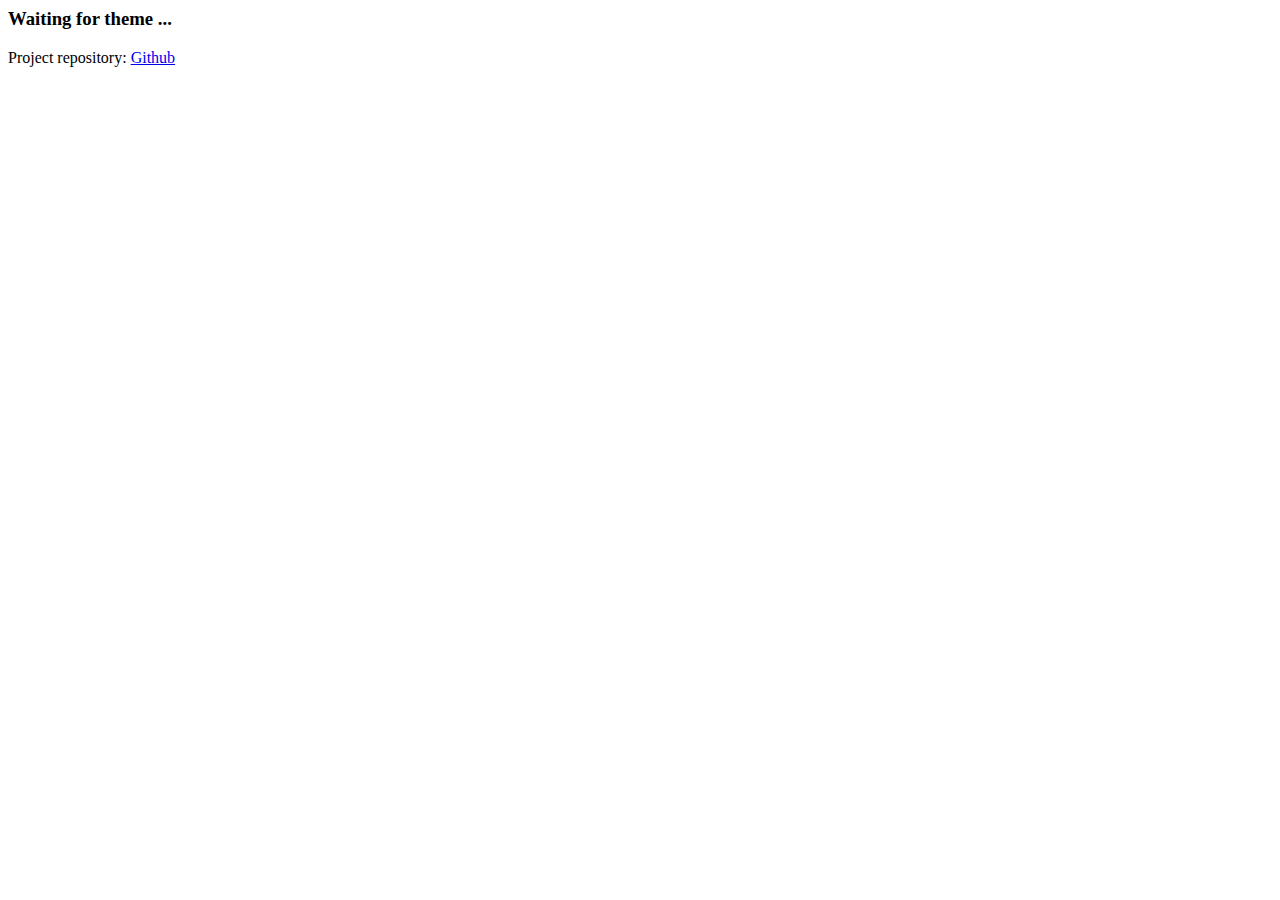
==== index.html @ 67f4bcf8 "funny" ====
<html>
<head>
<title>• Work in progress</title>
</head>
<body>
<h3>Waiting for theme ...</h3>
<span>Project repository: </span><a href="//github.com/OnerOS-Project">Github</a>
</body>
</head>
</html>
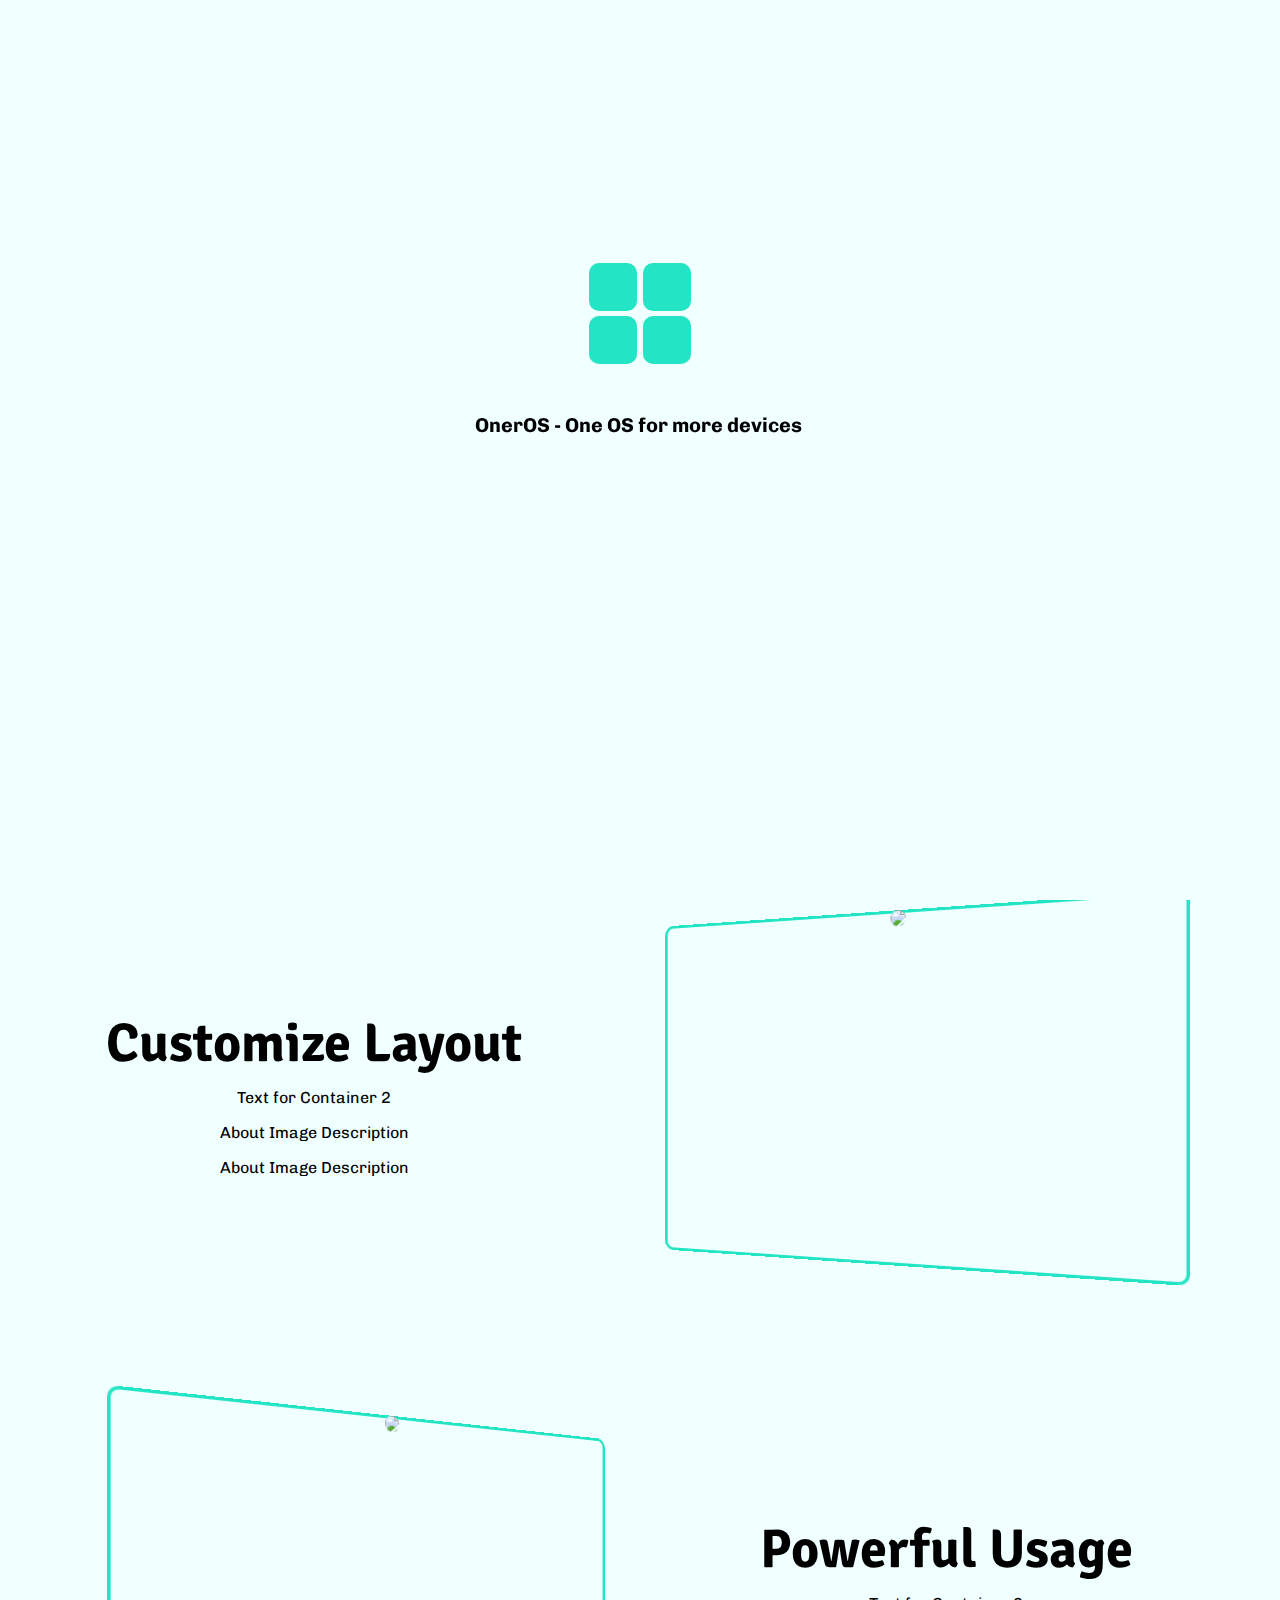
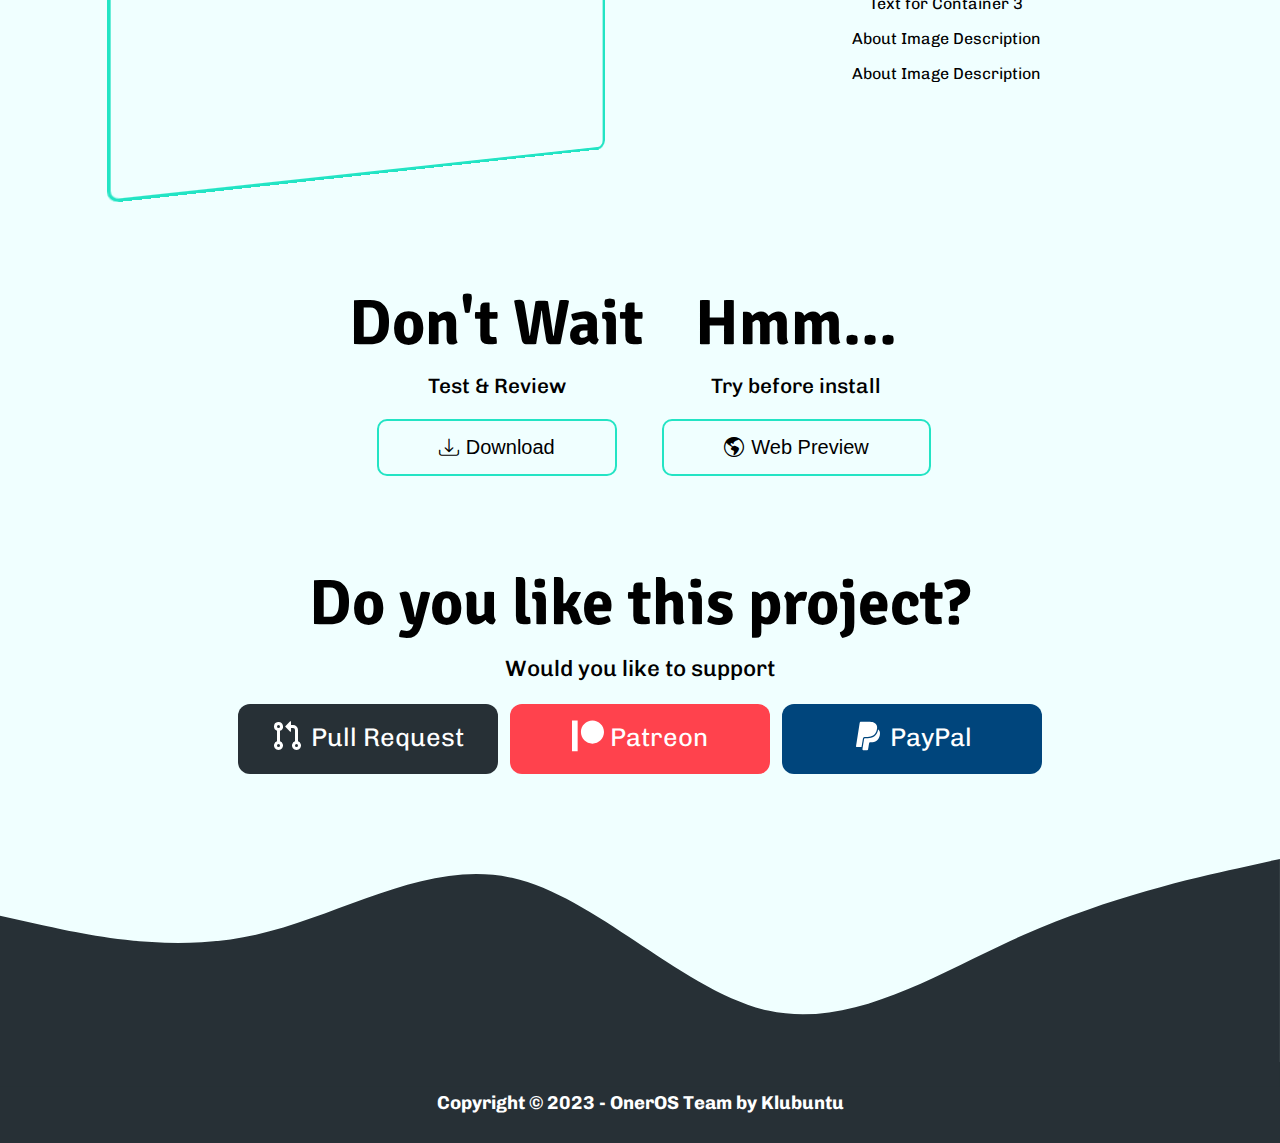
==== commit b9b87850: "Template for Future Website" ====
--- a/index.html
+++ b/index.html
@@ -1,10 +1,135 @@
-<html>
+<!DOCTYPE html>
+<html lang="en">
 <head>
-<title>• Work in progress</title>
+    <meta charset="UTF-8">
+    <meta name="viewport" content="width=device-width, initial-scale=1.0">
+    <title>OnerOS - What The Next ...</title>
+    <link rel="icon" type="image/x-icon" href="/favicon.ico">
+    <link rel="stylesheet" href="https://cdn.jsdelivr.net/npm/bootstrap-icons@1.10.5/font/bootstrap-icons.css">
+    <link rel="stylesheet" href="style.css">
+    <script src="before.js" type="text/javascript" id="bef"></script>
 </head>
-<body>
-<h3>Waiting for theme ...</h3>
-<span>Project repository: </span><a href="//github.com/OnerOS-Project">Github</a>
+<body class="load">
+    <div class="loading" id="page-loader">
+        <div class="animation">
+            <div class="part">
+                <div class="square" id="sq1"></div>
+                <div class="square" id="sq2"></div>
+            </div>
+            <div class="part">
+                <div class="square" id="sq4"></div>
+                <div class="square" id="sq3"></div>
+            </div>
+            <h3>OnerOS - One OS for more devices</h3>
+        </div>
+    </div>
+    <header>
+        <span id="logo">OnerOS</span>
+        <div id="menu-try"><i class="bi bi-arrow-down"></i>Try OS</div>
+        <div id="menu">
+            <span id="reddit"><i class="bi bi-reddit"></i></span>
+            <span id="discord"><i class="bi bi-discord"></i></span>
+            <span id="github"><i class="bi bi-github"></i><span>Github<span></span>
+        </div>
+    </header>
+    <svg xmlns="http://www.w3.org/2000/svg" viewBox="0 0 1440 320"><path fill-opacity="1" d="M0,256L48,245.3C96,235,192,213,288,170.7C384,128,480,64,576,85.3C672,107,768,213,864,234.7C960,256,1056,192,1152,170.7C1248,149,1344,171,1392,181.3L1440,192L1440,0L1392,0C1344,0,1248,0,1152,0C1056,0,960,0,864,0C768,0,672,0,576,0C480,0,384,0,288,0C192,0,96,0,48,0L0,0Z"></path></svg>
+    <center class="content">
+        <div class="container">
+            <h1 class="t1">Your Future Revolution</h1>
+            <div class="g1">
+                <div class="p1">
+                    <div class="frame">
+                        <img src="https://source.unsplash.com/336x205/?japanese_city"/>
+                    </div>
+                    <p>Image Description 1</p>
+                    <p>Image Description 1</p>
+                    <p>Image Description 1</p>
+                </div>
+                <div class="p1">
+                    <div class="frame">
+                        <img src="https://source.unsplash.com/336x205/?tokyo_city"/>
+                    </div>
+                    <p>Image Description 2</p>
+                    <p>Image Description 2</p>
+                    <p>Image Description 2</p>
+                </div>
+                <div class="p1">
+                    <div class="frame">
+                        <img src="https://source.unsplash.com/336x205/?dubai_city"/>
+                    </div>
+                    <p>Image Description 3</p>
+                    <p>Image Description 3</p>
+                    <p>Image Description 3</p>
+                </div>
+            </div>
+        </div>
+        <div class="container2">
+            <div class="txt">
+                <h2 class="t2">Customize Layout</h2>
+                <p>Text for Container 2</p>
+                <p>About Image Description</p>
+                <p>About Image Description</p>
+            </div>
+            <div class="p2">
+                <div class="frame">
+                    <img src="https://source.unsplash.com/544x357/?newyork_city"/>
+                </div>
+            </div>
+        </div>
+        <div class="container3">
+            <div class="p3">
+                <div class="frame">
+                    <img src="https://source.unsplash.com/544x357/?warsaw_city"/>
+                </div>
+            </div>
+            <div class="txt">
+                <h2 class="t2">Powerful Usage</h2>
+                <p>Text for Container 3</p>
+                <p>About Image Description</p>
+                <p>About Image Description</p>
+            </div>
+        </div>
+        <div class="container4">
+            <div id="download-os">
+                <h1 class="t1">Don't Wait</h1>
+                <h3 class="t2">Test & Review</h3>
+                <button id="download"><i class="bi bi-download"></i>Download</button>
+            </div>
+            <div id="try-os">
+                <h1 class="t1">Hmm...</h1>
+                <h3 class="t2">Try before install</h3>
+                <button id="web-try"><i class="bi bi-globe-americas"></i>Web Preview</button>
+            </div>
+        </div>
+        <div class="container5">
+            <h1 class="t1">Do you like this project?</h1>
+            <h3 class="t2">Would you like to support</h3>
+            <div class="btns" style="display: flex;justify-content: center;">
+                <div class="btn pr" id="btn-pr">
+                    <svg aria-hidden="true" height="32" viewBox="1 0 16 16" version="1.1" width="32" data-view-component="true" class="pr-svg">
+                        <path d="M1.5 3.25a2.25 2.25 0 1 1 3 2.122v5.256a2.251 2.251 0 1 1-1.5 0V5.372A2.25 2.25 0 0 1 1.5 3.25Zm5.677-.177L9.573.677A.25.25 0 0 1 10 .854V2.5h1A2.5 2.5 0 0 1 13.5 5v5.628a2.251 2.251 0 1 1-1.5 0V5a1 1 0 0 0-1-1h-1v1.646a.25.25 0 0 1-.427.177L7.177 3.427a.25.25 0 0 1 0-.354ZM3.75 2.5a.75.75 0 1 0 0 1.5.75.75 0 0 0 0-1.5Zm0 9.5a.75.75 0 1 0 0 1.5.75.75 0 0 0 0-1.5Zm8.25.75a.75.75 0 1 0 1.5 0 .75.75 0 0 0-1.5 0Z"></path>
+                    </svg>
+                    <span>Pull Request</span>
+                </div>
+                <div class="btn pt" id="btn-pt">
+                    <svg width="32" height="32" viewBox="0 -4.5 256 256" version="1.1" xmlns="http://www.w3.org/2000/svg" xmlns:xlink="http://www.w3.org/1999/xlink" preserveAspectRatio="xMidYMid" class="pt-svg">
+                        <path d="M45.1355837,0 L45.1355837,246.35001 L0,246.35001 L0,0 L45.1355837,0 Z M163.657111,0 C214.65668,0 256,41.3433196 256,92.3428889 C256,143.342458 214.65668,184.685778 163.657111,184.685778 C112.657542,184.685778 71.3142222,143.342458 71.3142222,92.3428889 C71.3142222,41.3433196 112.657542,0 163.657111,0 Z"></path>
+                    </svg>
+                    <span>Patreon<span>
+                </div>
+                <div class="btn pp" id="btn-pp">
+                    <svg width="32" height="32" viewBox="0 0 32 32" xmlns="http://www.w3.org/2000/svg" class="pp-svg">
+                        <path d="M10.962 18.494c-0.219 1.2-1.087 6.794-1.344 8.375-0.019 0.113-0.063 0.156-0.188 0.156h-4.662c-0.475 0-0.819-0.412-0.756-0.869l3.663-23.244c0.094-0.6 0.631-1.056 1.25-1.056 9.519 0 10.319-0.231 12.75 0.713 3.756 1.456 4.1 4.969 2.75 8.769-1.344 3.913-4.531 5.594-8.756 5.644-2.712 0.044-4.344-0.438-4.706 1.512zM26.319 9.5c-0.113-0.081-0.156-0.113-0.188 0.081-0.125 0.712-0.319 1.406-0.55 2.1-2.494 7.113-9.406 6.494-12.781 6.494-0.381 0-0.631 0.206-0.681 0.587-1.412 8.775-1.694 10.606-1.694 10.606-0.063 0.444 0.219 0.806 0.662 0.806h3.969c0.538 0 0.981-0.394 1.088-0.931 0.044-0.337-0.069 0.381 0.9-5.706 0.288-1.375 0.894-1.231 1.831-1.231 4.438 0 7.9-1.8 8.931-7.019 0.406-2.175 0.288-4.463-1.487-5.788z"/>
+                    </svg>
+                    <span>PayPal</span>
+                </div>
+            </div>
+        </div>
+    </center>
+    <svg class="rotated footer-padding" xmlns="http://www.w3.org/2000/svg" viewBox="0 0 1440 320"><path fill-opacity="1" d="M0,256L48,245.3C96,235,192,213,288,170.7C384,128,480,64,576,85.3C672,107,768,213,864,234.7C960,256,1056,192,1152,170.7C1248,149,1344,171,1392,181.3L1440,192L1440,0L1392,0C1344,0,1248,0,1152,0C1056,0,960,0,864,0C768,0,672,0,576,0C480,0,384,0,288,0C192,0,96,0,48,0L0,0Z"></path></svg>
+    <footer>
+        <h3>Copyright &copy; 2023 - OnerOS Team by Klubuntu</h3>
+    </footer>
+    <script src="functions.js" type="text/javascript"></script>
 </body>
-</head>
-</html>
+</html>--- a/style.css
+++ b/style.css
@@ -0,0 +1,588 @@
+/* Fonts */
+@import url('https://fonts.googleapis.com/css2?family=Asap+Condensed:ital,wght@0,200;0,300;0,400;0,500;0,600;0,700;1,400;1,500;1,600&display=swap');
+@import url('https://fonts.googleapis.com/css2?family=Signika+Negative:wght@300;400;500;600;700&display=swap');
+@import url('https://fonts.googleapis.com/css2?family=Chivo:ital,wght@0,200;0,400;0,500;0,600;0,700;0,800;1,300;1,400;1,500;1,600;1,700&display=swap');
+
+:root{
+    --main: rgb(35, 228, 196);
+}
+
+.loading{
+    position: absolute;
+    background-color: azure;
+    height: 100vh;
+    width: 100vw;
+    z-index: 200;
+    overflow: hidden;
+}
+
+.loading .animation{
+    position: fixed;
+    top: 40%;
+    left: 50%;
+    transform: translate(-50%, -50%);
+    font-weight: 300;
+    font-family: 'Chivo', sans-serif;
+    display: flex;
+    flex-direction: column;
+    align-content: center;
+    justify-content: center;
+    align-items: center;
+}
+
+.loading .animation h3{
+    width: 350px;
+    position: relative;
+    left: 10px;
+    margin-top: 44px;
+    font-size: 20px;
+}
+
+.loading .animation .part{
+    display: flex;
+}
+
+.loading .animation .square{
+    width: 48px;
+    height: 48px;
+    border-radius: 10px;
+    margin-left: 3px;
+    margin-right: 3px;
+    margin-bottom: 5px;
+    background-color: var(--main);
+    transition: all .1s ease-in-out;
+}
+
+.loading .animation .square.animated{
+    animation: square1 1.9s infinite;
+}
+
+@keyframes square1 {
+    0%{
+        width:48px;height:48px;
+    }
+    50%{
+        width:32px;height:32px;margin-right: 19px;position: relative;top:5px;left:5px;
+    }
+    100%{
+        width:48px;height:48px;
+    }
+}
+
+body{
+    margin: 0 auto;
+    min-width: 378px;
+    background-color: azure;
+    transition: all .1s ease-in-out;
+}
+
+body.load{
+    overflow: hidden;
+}
+
+header{
+    background-color: #273036;
+    color: white;
+    padding: 25px 20px;
+    min-width: 378px;
+    font-family: 'Asap Condensed', sans-serif;
+    font-size: 30px;
+    display: flex;
+    justify-content: space-between;
+    align-content: center;
+    display: -webkit-box;
+    display: -webkit-flex;
+    display: -ms-flexbox;
+}
+
+#logo{
+    font-size: 2.2rem;
+    position: relative;
+    bottom: 2px;
+}
+
+#menu span{
+    margin-left: 8px;
+}
+
+#reddit,#discord,#github{
+    transition: all .1s ease-in-out;
+    cursor: pointer;
+}
+
+#reddit:hover,
+#discord:hover,
+#github:hover{
+    color: rgb(35, 228, 196);
+}
+
+center h1,
+center h2{
+    margin-top: 5px;
+    font-family: 'Signika Negative', sans-serif;
+    font-size: 4rem;
+}
+
+center h1.t1{
+    /* margin-top: -60px; */
+    margin-top: -5.8vh;
+}
+
+center h2.t2{
+    margin-top: 3vh;
+    margin-bottom: -5px;
+    font-size: 3.4rem;
+}
+
+center .g1{
+    display: flex;
+    align-content: center;
+    align-items: center;
+    justify-content: center;
+    display: -webkit-box;
+    display: -webkit-flex;
+    display: -ms-flexbox;
+}
+
+center .p1{
+    margin-left: 13px;
+    margin-right: 13px;
+}
+
+.container .p1 .frame{
+    width: 330px;
+    height: 200px;
+    border: 3px solid var(--main);
+    border-radius: 10px;
+}
+
+.container .p1 .frame img{
+    position: relative;
+    top: -3px;
+    right: 3px;
+    border-radius: 10px;
+}
+
+.container2,
+.container3{
+    margin-top: 150px;
+    display: flex;
+    justify-content: space-evenly;
+    align-items: center;
+    align-content: center;
+    display: -webkit-box;
+    display: -webkit-flex;
+    display: -ms-flexbox;
+}
+
+.p2 .frame,
+.p3 .frame{
+    width: 540px;
+    height: 350px;
+    border: 3px solid var(--main);
+    border-radius: 10px;
+    transform: perspective(829px) rotateY(342deg);
+    -webkit-transform: perspective(829px) rotateY(342deg);
+    -moz-transform: perspective(829px) rotateY(342deg);
+}
+
+.p3 .frame{
+    transform: perspective(829px) rotateY(27deg);
+    -webkit-transform: perspective(829px) rotateY(27deg);
+    -moz-transform: perspective(829px) rotateY(27deg);
+}
+
+.p2 .frame img,
+.p3 .frame img{
+    position: relative;
+    top: -3px;
+    right: 3px;
+    border-radius: 10px;
+}
+
+.p3 .frame img{
+    right: 1px;
+}
+
+.container2 .txt
+.container3 .txt{
+    position: relative;
+    top: -5px;
+}
+
+.container3 .txt{
+    position: relative;
+    right: 27px;
+}
+
+.container4{
+    margin-top: 180px;
+    display: flex;
+    align-content: center;
+    justify-content: center;
+    align-items: center;
+}
+
+.container4 h1{
+    margin-bottom: 10px;
+}
+
+.container4 h3{
+    font-size: 1.3rem;
+    font-weight: 500;
+    margin-top: 0;
+}
+
+.container4 #download,
+.container4 #web-try{
+    padding: 15px 60px;
+    outline: 0;
+    border: 2px solid rgb(35, 228, 196);
+    border-radius: 10px;
+    font-size: 1.25rem;
+    color: black;
+    background: none;
+}
+
+.container4 #download i,
+.container4 #web-try i{
+    margin-right: 7px;
+}
+
+.container4 #download:hover,
+.container4 #web-try:hover{
+    background: rgb(45, 211, 184);
+    color: white;
+    transition: all .2s ease-in-out;
+    cursor: pointer;
+}
+
+.container4 #download-os,
+.container4 #try-os{
+    /* scroll-margin-top: 130px; */
+    margin-left: 9px;
+    margin-right: 9px;
+}
+
+.container5{
+    margin-top: 155px;
+}
+
+.container5 h1{
+    margin-bottom: 12px;
+}
+
+.container5 h3{
+    font-size: 1.4rem;
+    font-weight: 500;
+    margin-top: 0;
+}
+
+.container5 .btn{
+    width: 200px;
+    height: 50px;
+    margin-left: 6px;
+    margin-right: 6px;
+    padding: 10px 30px;
+    border-radius: 12px;
+    text-align: center;
+    color: white;
+    font-family: 'Chivo', sans-serif;
+    font-size: 1.6rem;
+    cursor: pointer;
+}
+
+.pr-svg,
+.pt-svg,
+.pp-svg{
+    fill: white;
+    position: relative;
+    top: 6px;
+}
+
+.container5 .pr{
+    background-color: #273036;
+}
+
+.container5 .pt{
+    background-color: #FF424D;
+}
+
+.container5 .pp{
+    background-color: #00457C;
+}
+
+
+
+center h3,
+center h4,
+center h5,
+center p{
+    font-family: 'Chivo', sans-serif;
+}
+
+.sticky {
+    position: fixed;
+    top: 0;
+    width: 100%;
+}
+  
+.sticky + .content {
+    padding-top: 100px;
+}
+
+/* Other Devices Support */
+@media only screen and (max-width: 525px){
+    #menu-try{
+        display: none;
+        opacity: 0;
+    }
+}
+
+@media only screen and (min-width: 1860px){
+    center h1.t1{
+        margin-top: -9.5vh;
+    }
+}
+@media only screen and (min-width: 1560px) and (max-width: 1860px){
+    center h1.t1{
+        margin-top: -8.5vh;
+    }
+}
+@media only screen and (min-width: 1160px) and (max-width: 1560px){
+    center h1.t1{
+        margin-top: -7.5vh;
+    }
+}
+@media only screen and (min-width: 646px) and (max-width: 825px){
+    center h1.t1{
+        margin-top: -3.9vh;
+    }
+}
+
+@media only screen and (min-width: 950px){
+    #download-os,
+    #try-os{
+        scroll-margin-top: 130px;
+    }
+}
+@media only screen and (max-width: 950px) {
+    center .g1{
+        flex-direction: column;
+    }
+    #download-os,
+    #try-os{
+        scroll-margin-top: 90px;
+    }
+}
+
+@media only screen and (max-width: 645px) {
+    center h1.t1{
+        margin-top: -4.3vh;
+    }
+    #download-os,
+    #try-os{
+        scroll-margin-top: 80px;
+    }
+}
+
+@media only screen and (max-width: 430px) {
+    center h1.t1{
+        margin-top: -1.6vh;
+    }
+}
+
+@media only screen and (max-width: 760px){
+    .container2,
+    .container3{
+        margin-top: 65px;
+        flex-direction: column;
+    }
+    .container2 .txt{
+        margin-bottom: 22px;
+    }
+    .container3 .p3{
+        position: relative;
+        left: 12px;
+    }
+    .container3 .txt{
+        margin-top: 15px;
+        right: 0;
+    }
+    .container4{
+        margin-top: 110px;
+    }
+    .container5{
+        margin-top: 125px;
+    }
+}
+
+@media only screen and (max-width: 516px){
+    .p2 .frame, .p3 .frame {
+        width: 85vw;
+        height: 91%;
+        min-width: 310px;
+        border: none;
+    }
+    .p2 .frame img, .p3 .frame img{
+        width: 102%;
+    }
+}
+
+@media only screen and (max-width: 625px){
+    .container4{
+        flex-direction: column;
+    }
+    .container4 #try-os{
+        margin-top: 60px;
+    }
+}
+
+@media only screen and (max-width: 800px){
+    .container5 .btns{
+        display: flex;
+        justify-content: center;
+        align-content: center;
+        align-items: center;
+        flex-direction: column;
+    }
+    .container5 .btn{
+        margin-top: 4px;
+        margin-bottom: 2px;
+        min-width: 200px;
+        width: 34%;
+    }
+    #download-os,
+    #try-os{
+        scroll-margin-top: 50px;
+    }
+}
+
+footer{
+    padding: 10px 60px;
+    background-color: #273036;
+}
+
+footer h3{
+    color: white;
+    text-align: center;
+    font-family: 'Chivo', sans-serif;
+}
+
+svg.footer-padding{
+    position: relative;
+    top: 28px;
+}
+
+svg{
+    fill: #273036;
+}
+
+svg.rotated{
+    transform: rotate(180deg); 
+}
+
+/* Dark Mode detect */
+@media (prefers-color-scheme: dark) {
+    .loading{
+        background-color: #273036;
+    }
+    body{
+        background-color: #273036;
+        color: white;
+    }
+    header{
+        background-color: var(--main);
+        color: black;
+    }
+    #menu-try:hover{
+        color: white;
+        cursor: pointer;
+        transition: all .2s ease-in-out;
+    }
+    #reddit:hover, #discord:hover, #github:hover {
+        color: white;
+    }
+    .container4 #download, .container4 #web-try {
+        color: white;
+    }
+    .container4 #download:hover, .container4 #web-try:hover{
+        background: rgb(23, 150, 129);
+        border: 2px solid rgb(23, 150, 129);
+    }
+    .container5 .pr {
+        background-color: #273036;
+        border: 2px solid white;
+        height: 45px;
+    }
+    footer{
+        background-color: var(--main);
+        color: black; 
+    }
+    footer h3{
+        color: black;
+    }
+    svg{
+        fill: var(--main)
+    }
+    
+}
+
+/* Other Addons */
+.notification{
+    position: fixed;
+    padding: 10px 60px;
+    height: 53px;
+    border-radius: 10px;
+    width: 300px;
+    color: white;
+    text-align: center;
+    font-family: sans-serif;
+    font-family: 'Chivo', sans-serif;
+    font-size: 1.6rem;
+    letter-spacing: -0.7px;
+    top: 5%;
+    left: 50%;
+    transform: translate(-50%, -50%);
+    z-index: 100;
+}
+
+.notification.show{
+    animation: slideIn 0.6s;
+}
+.notification.hide{
+    animation: slideOut 0.8s;
+    opacity: 0;
+}
+
+.error{
+    background: red;
+}
+.warning{
+    background: #ffa929;
+}
+.success{
+    background: limegreen;
+}
+
+@keyframes slideIn {
+    0% {
+        opacity: 0;
+        transform: translateY(-100px) translateX(-50%);
+    } 
+    100% {
+        opacity: 1;
+        transform: translateY(-33px) translateX(-50%);
+    }
+}
+
+@keyframes slideOut {
+    0% {
+        opacity: 1;
+        transform: translateY(-33px) translateX(-50%);
+    } 
+    100% {
+        opacity: 0;
+        transform: translateY(-100px) translateX(-50%);
+    }
+}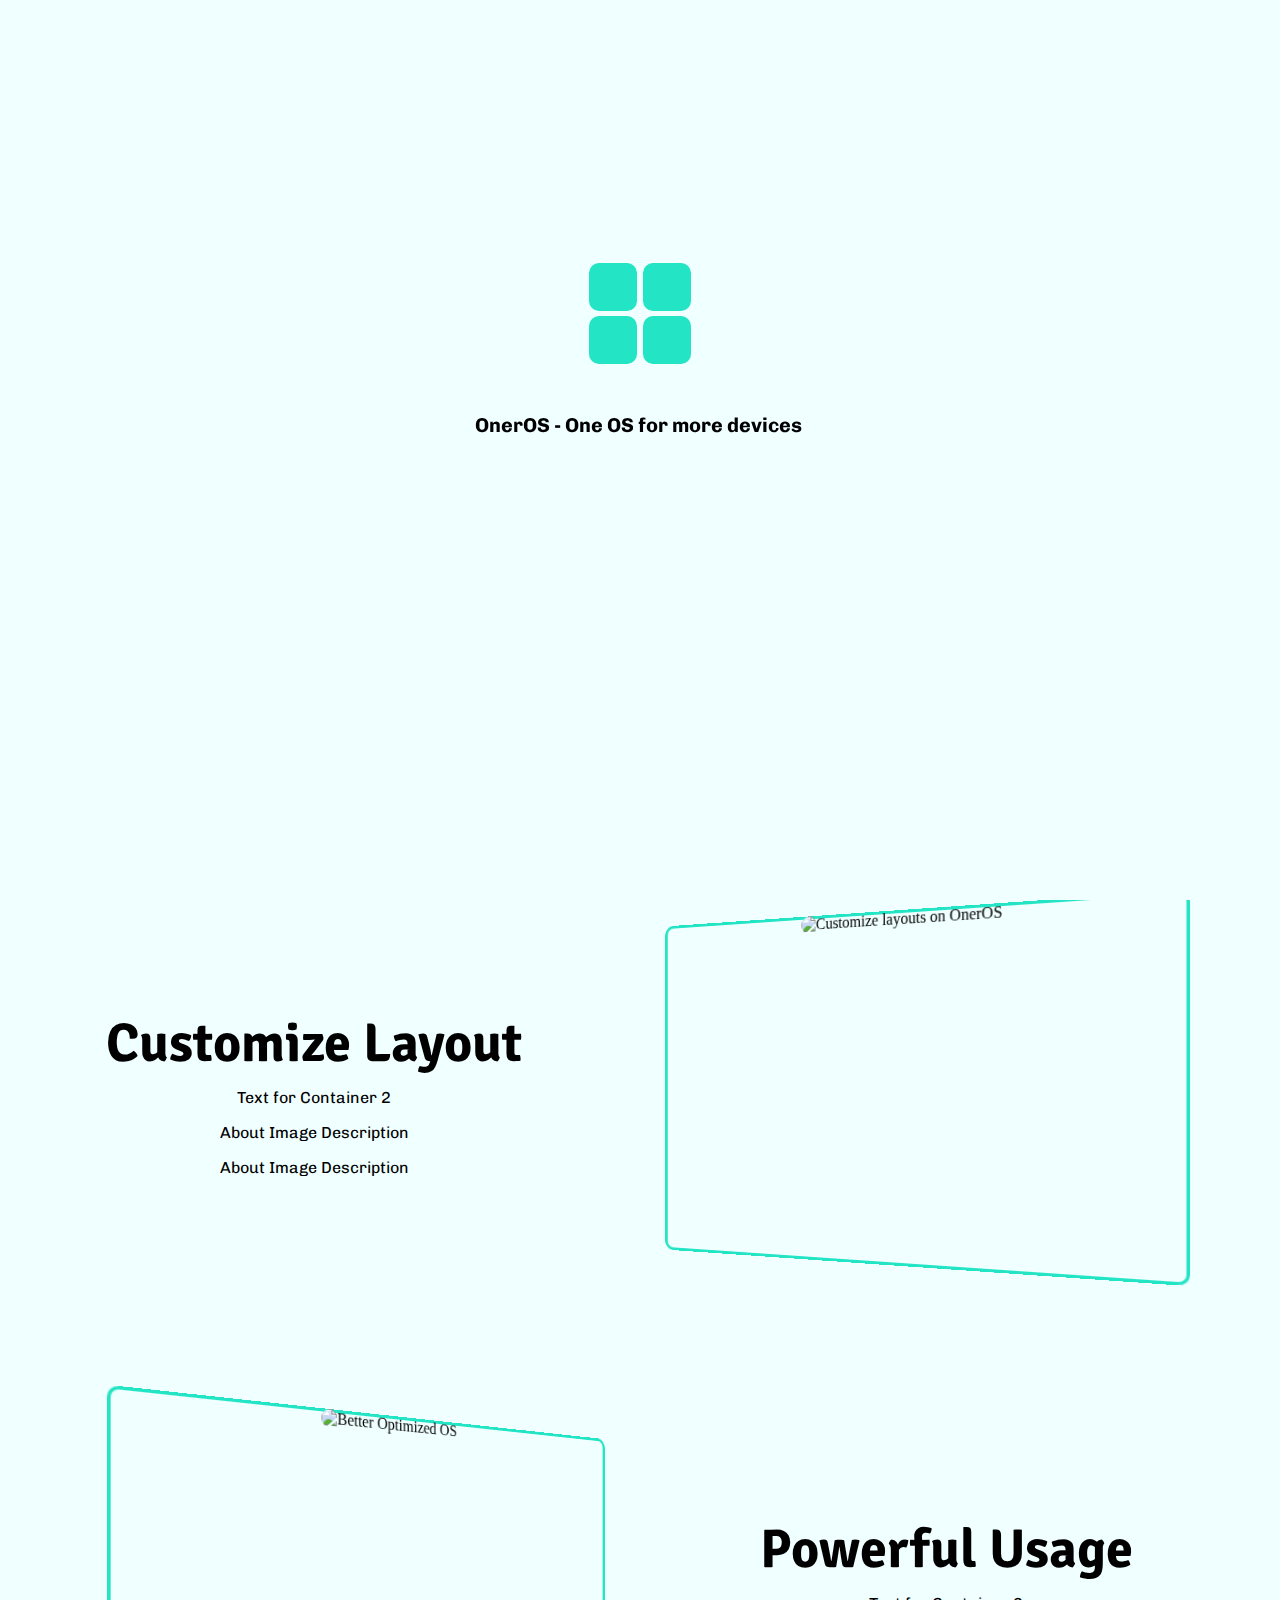
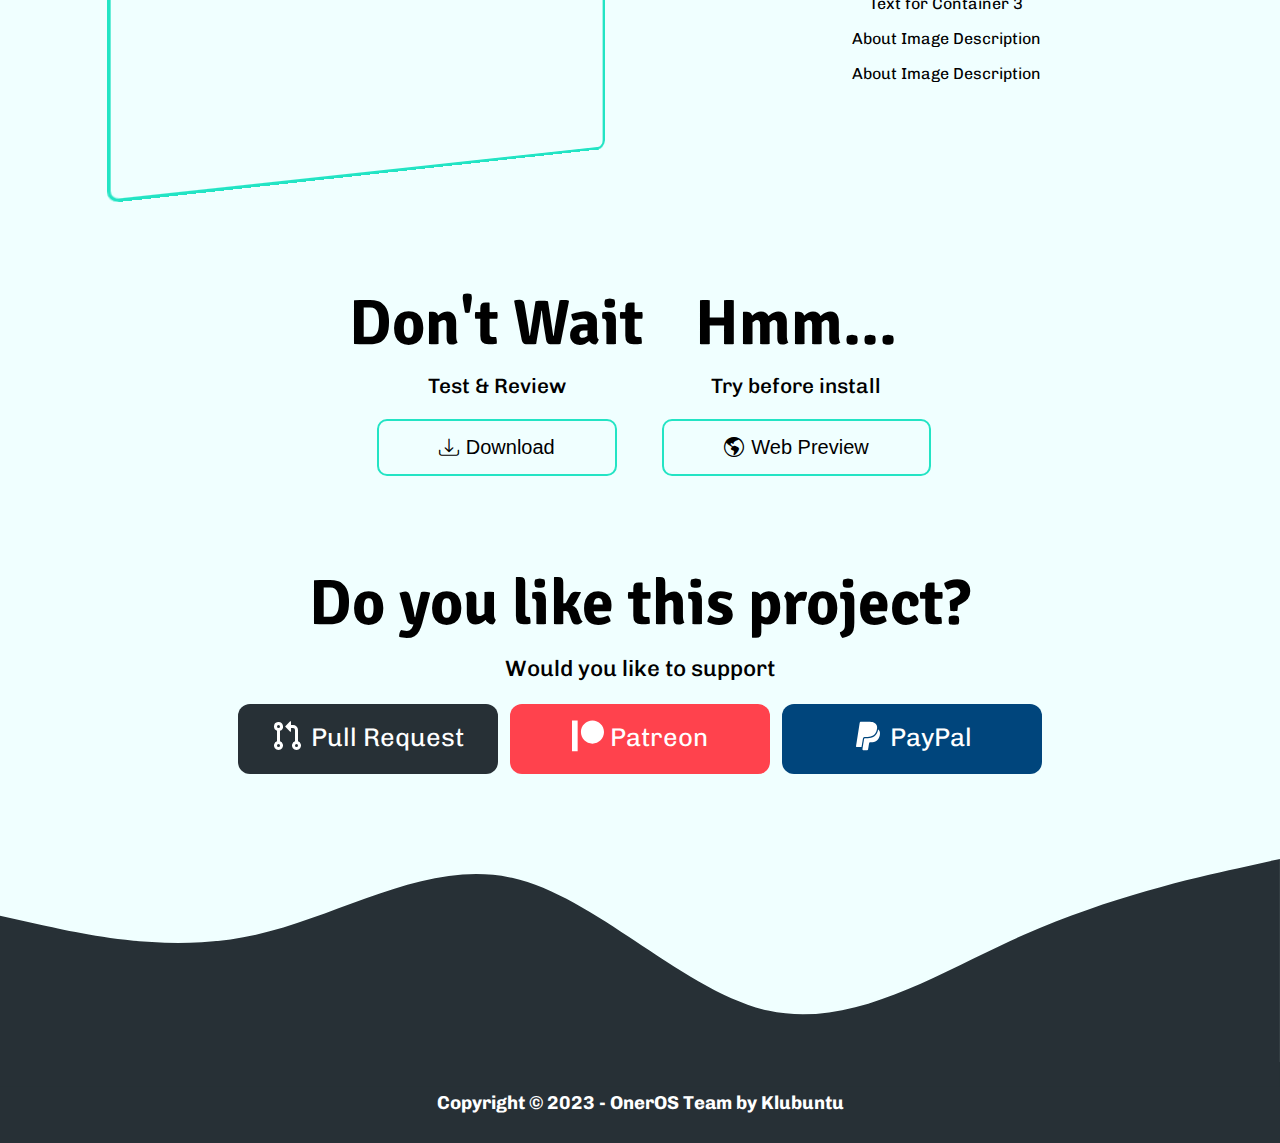
==== commit b4c8ae6d: "Added SEO Tags" ====
--- a/index.html
+++ b/index.html
@@ -1,10 +1,26 @@
 <!DOCTYPE html>
 <html lang="en">
 <head>
-    <meta charset="UTF-8">
+    <meta name="robots" content="index, follow">
+    <meta http-equiv="Content-Type" content="text/html; charset=utf-8">
     <meta name="viewport" content="width=device-width, initial-scale=1.0">
     <title>OnerOS - What The Next ...</title>
+    <meta name="twitter:card" content="OnerOS - Future Technology. 0ne OS for more devices">
+    <meta name="og:title" property="og:title" content="OnerOS - Future Technology. 0ne OS for more devices">
+    <meta name="title" content="OnerOS - The future 0ne OS for more devices">
+    <meta name="description" content="Do you like multiplatform & using software/apps from other Operating Systems (etc. Windows,Linux,Android)">
+    <meta name="keywords" content="software,apps,one,os,operating,system,cross,platform,win,windows,lin,linux,and,android,bluestacks,technology,original,concept,more,devices,multiplatform,other,test,new,try,kernel,custom,customizable">
+    <meta name="language" content="English">
+    <meta name="revisit-after" content="3 days">
+    <meta name="author" content="OnerOS by Klubuntu">
     <link rel="icon" type="image/x-icon" href="/favicon.ico">
+    <!--[if IE]>
+    <link rel="preconnect" href="https://fonts.googleapis.com">
+    <link rel="preconnect" href="https://fonts.gstatic.com" crossorigin>
+    <link href="https://fonts.googleapis.com/css2?family=Asap+Condensed:ital,wght@0,200;0,300;0,400;0,500;0,600;0,700;1,400;1,500;1,600&display=swap" rel="stylesheet">
+    <link href="https://fonts.googleapis.com/css2?family=Signika+Negative:wght@300;400;500;600;700&display=swap" rel="stylesheet">
+    <link href="https://fonts.googleapis.com/css2?family=Chivo:ital,wght@0,200;0,400;0,500;0,600;0,700;0,800;1,300;1,400;1,500;1,600;1,700&display=swap" rel="stylesheet">
+    <![endif]-->
     <link rel="stylesheet" href="https://cdn.jsdelivr.net/npm/bootstrap-icons@1.10.5/font/bootstrap-icons.css">
     <link rel="stylesheet" href="style.css">
     <script src="before.js" type="text/javascript" id="bef"></script>
@@ -39,7 +55,7 @@
             <div class="g1">
                 <div class="p1">
                     <div class="frame">
-                        <img src="https://source.unsplash.com/336x205/?japanese_city"/>
+                        <img src="https://source.unsplash.com/336x205/?japanese_city" alt="OnerOS usage"/>
                     </div>
                     <p>Image Description 1</p>
                     <p>Image Description 1</p>
@@ -47,7 +63,7 @@
                 </div>
                 <div class="p1">
                     <div class="frame">
-                        <img src="https://source.unsplash.com/336x205/?tokyo_city"/>
+                        <img src="https://source.unsplash.com/336x205/?tokyo_city" alt="OnerOS usage"/>
                     </div>
                     <p>Image Description 2</p>
                     <p>Image Description 2</p>
@@ -55,7 +71,7 @@
                 </div>
                 <div class="p1">
                     <div class="frame">
-                        <img src="https://source.unsplash.com/336x205/?dubai_city"/>
+                        <img src="https://source.unsplash.com/336x205/?dubai_city" alt="OnerOS usage"/>
                     </div>
                     <p>Image Description 3</p>
                     <p>Image Description 3</p>
@@ -72,14 +88,14 @@
             </div>
             <div class="p2">
                 <div class="frame">
-                    <img src="https://source.unsplash.com/544x357/?newyork_city"/>
+                    <img src="https://source.unsplash.com/544x357/?newyork_city" alt="Customize layouts on OnerOS"/>
                 </div>
             </div>
         </div>
         <div class="container3">
             <div class="p3">
                 <div class="frame">
-                    <img src="https://source.unsplash.com/544x357/?warsaw_city"/>
+                    <img src="https://source.unsplash.com/544x357/?warsaw_city"  alt="Better Optimized OS"/>
                 </div>
             </div>
             <div class="txt">
--- a/style.css
+++ b/style.css
@@ -28,6 +28,9 @@
     align-content: center;
     justify-content: center;
     align-items: center;
+    display: -webkit-box;
+    display: -webkit-flex;
+    display: -ms-flexbox;
 }
 
 .loading .animation h3{
@@ -40,6 +43,9 @@
 
 .loading .animation .part{
     display: flex;
+    display: -webkit-box;
+    display: -webkit-flex;
+    display: -ms-flexbox;
 }
 
 .loading .animation .square{
@@ -221,6 +227,9 @@
     align-content: center;
     justify-content: center;
     align-items: center;
+    display: -webkit-box;
+    display: -webkit-flex;
+    display: -ms-flexbox;
 }
 
 .container4 h1{
@@ -359,8 +368,23 @@
         margin-top: -3.9vh;
     }
 }
-
-@media only screen and (min-width: 950px){
+@media only screen and (min-width: 2500px){
+    #download-os,
+    #try-os{
+        scroll-margin-top: 142px;
+        margin-left: 32px;
+        margin-right: 32px;
+    }
+}
+@media only screen and (min-width: 2000px) and (max-width: 2500px){
+    #download-os,
+    #try-os{
+        scroll-margin-top: 136px;
+        margin-left: 25px;
+        margin-right: 25px;
+    }
+}
+@media only screen and (min-width: 950px) and (max-width: 2000px){
     #download-os,
     #try-os{
         scroll-margin-top: 130px;
@@ -445,6 +469,9 @@
         align-content: center;
         align-items: center;
         flex-direction: column;
+        display: -webkit-box;
+        display: -webkit-flex;
+        display: -ms-flexbox;
     }
     .container5 .btn{
         margin-top: 4px;
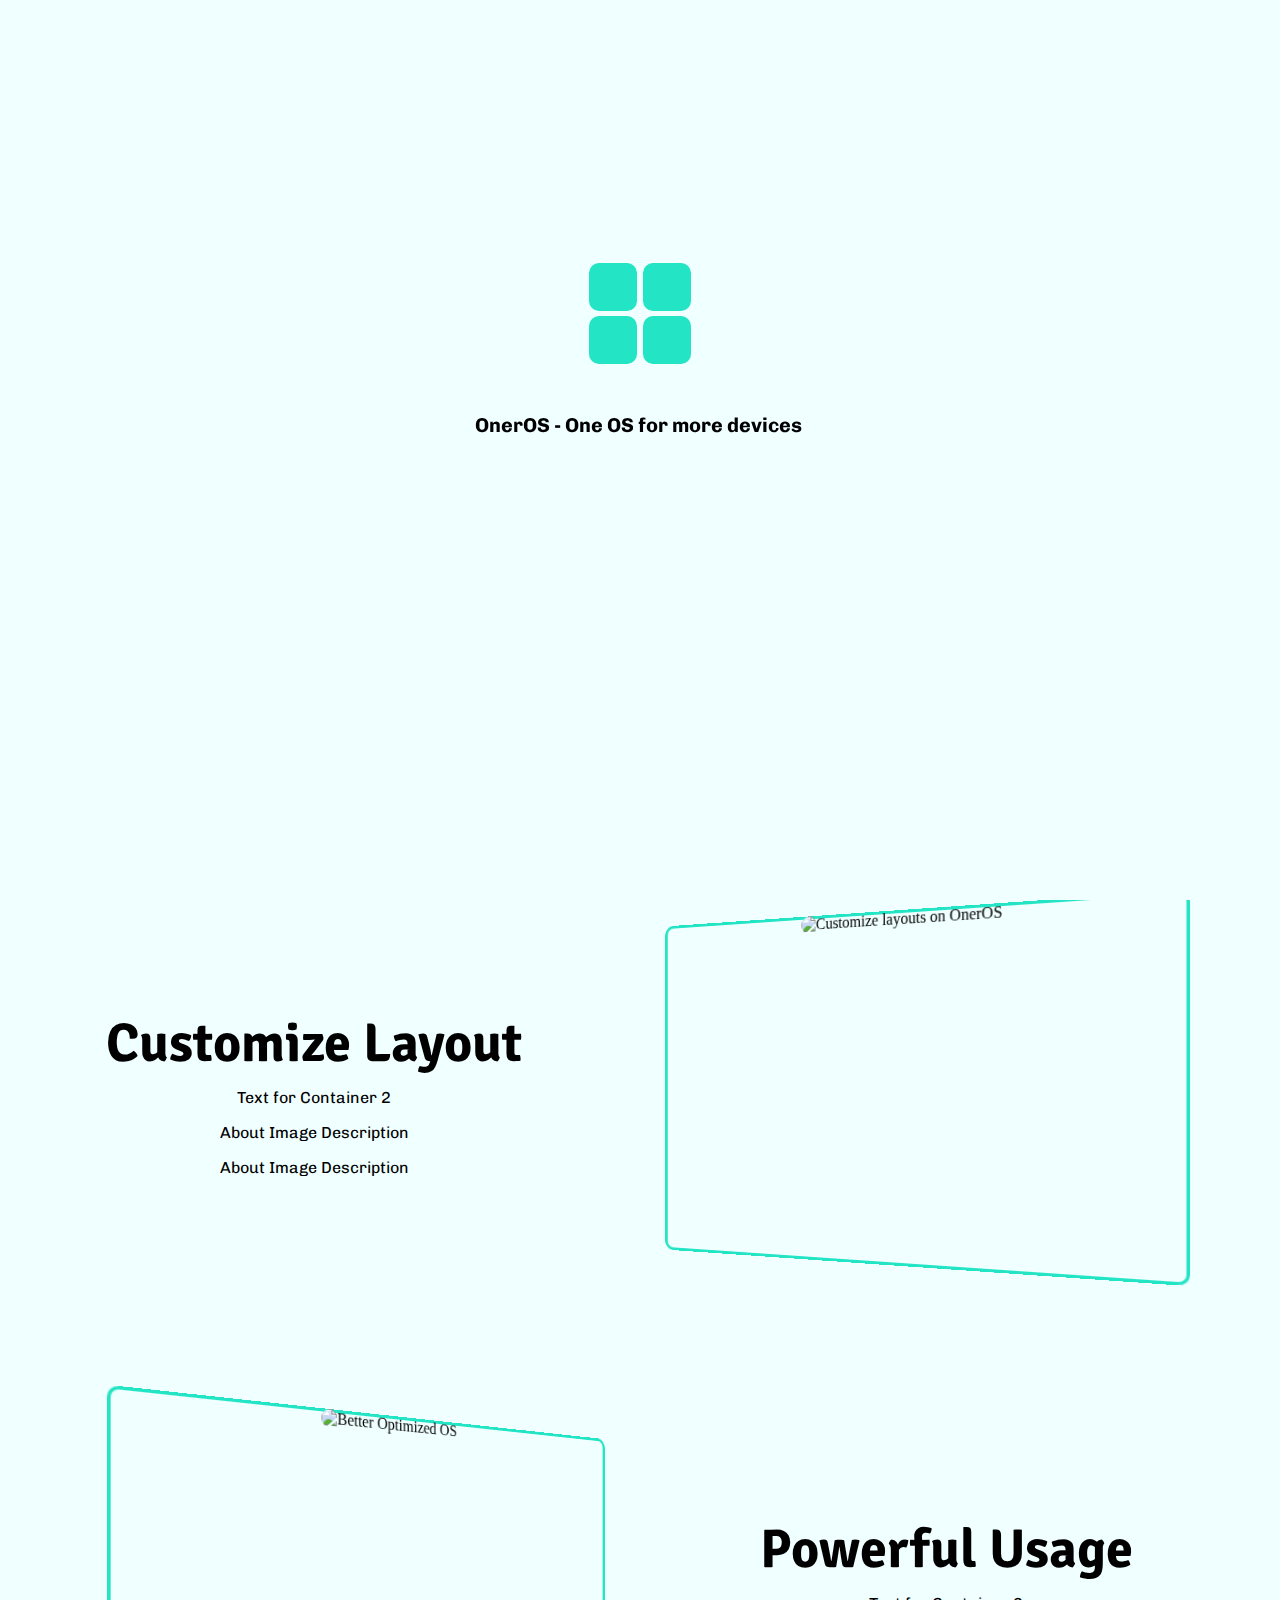
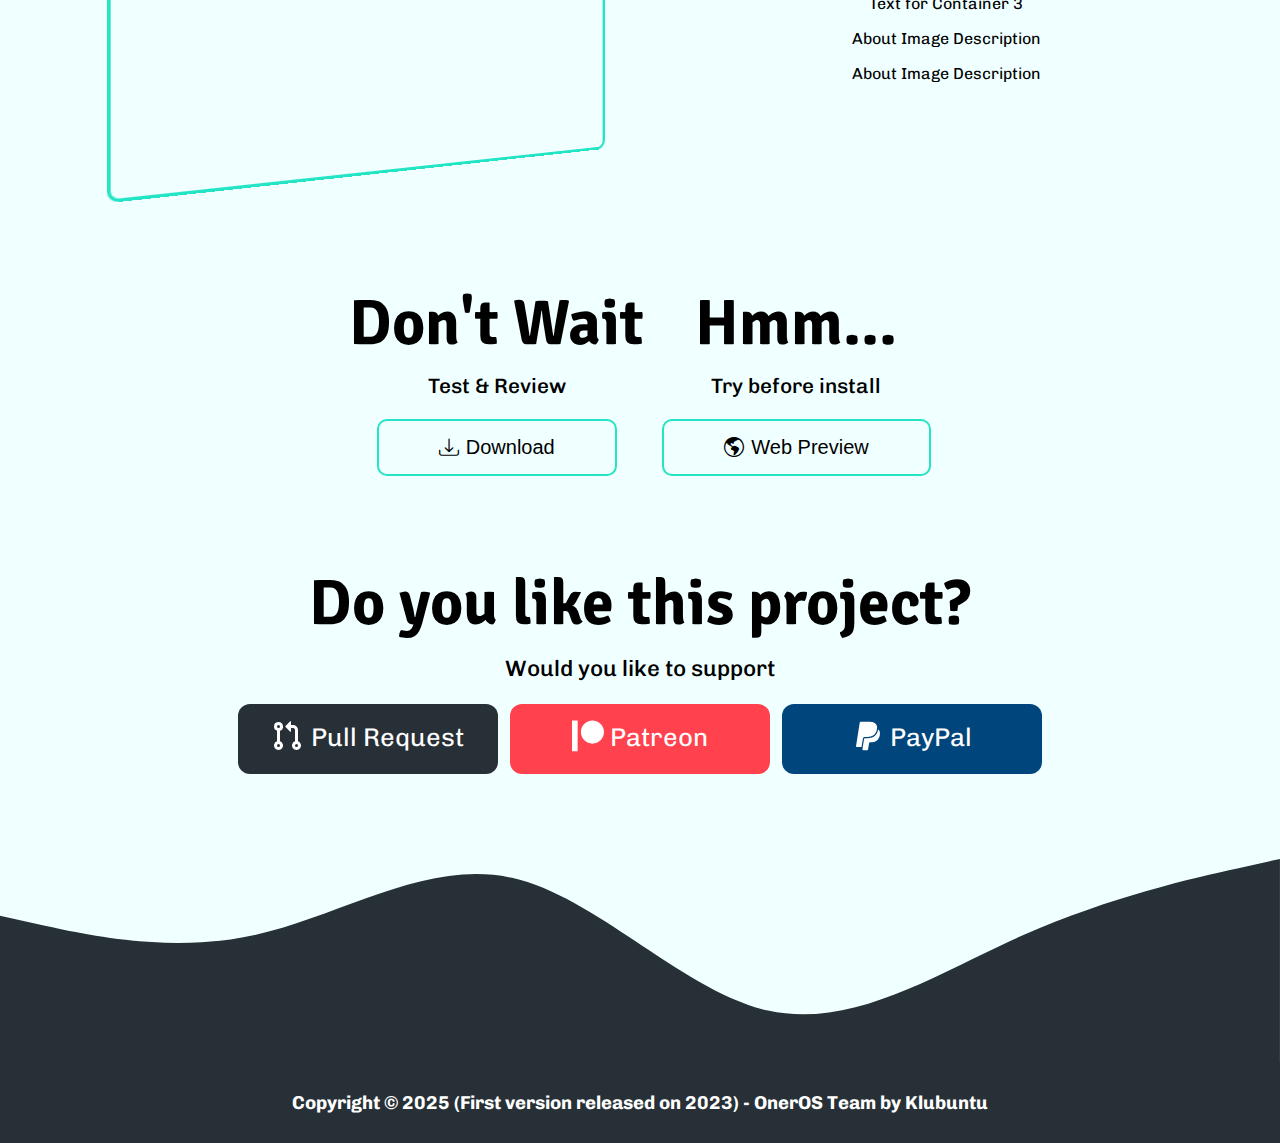
==== commit d6641693: "Updated Preview Images" ====
--- a/index.html
+++ b/index.html
@@ -13,6 +13,7 @@
     <meta name="language" content="English">
     <meta name="revisit-after" content="3 days">
     <meta name="author" content="OnerOS by Klubuntu">
+    <link rel="canonical" href="https://oneros.netlify.app">
     <link rel="icon" type="image/x-icon" href="/favicon.ico">
     <!--[if IE]>
     <link rel="preconnect" href="https://fonts.googleapis.com">
@@ -22,8 +23,9 @@
     <link href="https://fonts.googleapis.com/css2?family=Chivo:ital,wght@0,200;0,400;0,500;0,600;0,700;0,800;1,300;1,400;1,500;1,600;1,700&display=swap" rel="stylesheet">
     <![endif]-->
     <link rel="stylesheet" href="https://cdn.jsdelivr.net/npm/bootstrap-icons@1.10.5/font/bootstrap-icons.css">
-    <link rel="stylesheet" href="style.css">
-    <script src="before.js" type="text/javascript" id="bef"></script>
+    <link rel="stylesheet" href="min/style.min.css">
+     <!-- <link rel="stylesheet" href="style.css"> -->
+    <script src="min/before.min.js" type="text/javascript" id="bef"></script>
 </head>
 <body class="load">
     <div class="loading" id="page-loader">
@@ -55,26 +57,26 @@
             <div class="g1">
                 <div class="p1">
                     <div class="frame">
-                        <img src="https://source.unsplash.com/336x205/?japanese_city" alt="OnerOS usage"/>
+                        <img src="img/Preview - Desktops.jpg" width="338" height="205" alt="OnerOS usage"/>
                     </div>
-                    <p>Image Description 1</p>
+                    <p>First Preview of Desktop</p>
                     <p>Image Description 1</p>
                     <p>Image Description 1</p>
                 </div>
                 <div class="p1">
                     <div class="frame">
-                        <img src="https://source.unsplash.com/336x205/?tokyo_city" alt="OnerOS usage"/>
+                        <img src="img/Preview - Browser.jpg" width="338" height="205" alt="OnerOS usage"/>
                     </div>
-                    <p>Image Description 2</p>
+                    <p>Preview Browser</p>
                     <p>Image Description 2</p>
                     <p>Image Description 2</p>
                 </div>
                 <div class="p1">
                     <div class="frame">
-                        <img src="https://source.unsplash.com/336x205/?dubai_city" alt="OnerOS usage"/>
+                        <img src="img/Preview - Quick Setup.jpg" width="338" height="205" alt="OnerOS usage"/>
                     </div>
-                    <p>Image Description 3</p>
-                    <p>Image Description 3</p>
+                    <p>Ready to Use</p>
+                    <p>For new users</p>
                     <p>Image Description 3</p>
                 </div>
             </div>
@@ -144,8 +146,8 @@
     </center>
     <svg class="rotated footer-padding" xmlns="http://www.w3.org/2000/svg" viewBox="0 0 1440 320"><path fill-opacity="1" d="M0,256L48,245.3C96,235,192,213,288,170.7C384,128,480,64,576,85.3C672,107,768,213,864,234.7C960,256,1056,192,1152,170.7C1248,149,1344,171,1392,181.3L1440,192L1440,0L1392,0C1344,0,1248,0,1152,0C1056,0,960,0,864,0C768,0,672,0,576,0C480,0,384,0,288,0C192,0,96,0,48,0L0,0Z"></path></svg>
     <footer>
-        <h3>Copyright &copy; 2023 - OnerOS Team by Klubuntu</h3>
+        <h3>Copyright &copy; 2025 (First version released on 2023) - OnerOS Team by Klubuntu</h3>
     </footer>
-    <script src="functions.js" type="text/javascript"></script>
+    <script src="min/functions.min.js" type="text/javascript"></script>
 </body>
-</html>+</html>
--- a/min/style.min.css
+++ b/min/style.min.css
@@ -0,0 +1 @@
+@import url('https://fonts.googleapis.com/css2?family=Asap+Condensed:ital,wght@0,200;0,300;0,400;0,500;0,600;0,700;1,400;1,500;1,600&display=swap');@import url('https://fonts.googleapis.com/css2?family=Signika+Negative:wght@300;400;500;600;700&display=swap');@import url('https://fonts.googleapis.com/css2?family=Chivo:ital,wght@0,200;0,400;0,500;0,600;0,700;0,800;1,300;1,400;1,500;1,600;1,700&display=swap');:root{--main:rgb(35,228,196);}.loading{position:absolute;background-color:azure;height:100vh;width:100vw;z-index:200;overflow:hidden;}.loading .animation{position:fixed;top:40%;left:50%;transform:translate(-50%,-50%);font-weight:300;font-family:'Chivo',sans-serif;display:flex;flex-direction:column;align-content:center;justify-content:center;align-items:center;display:-webkit-box;display:-webkit-flex;display:-ms-flexbox;}.loading .animation h3{width:350px;position:relative;left:10px;margin-top:44px;font-size:20px;}.loading .animation .part{display:flex;display:-webkit-box;display:-webkit-flex;display:-ms-flexbox;}.loading .animation .square{width:48px;height:48px;border-radius:10px;margin-left:3px;margin-right:3px;margin-bottom:5px;background-color:var(--main);transition:all .1s ease-in-out;}.loading .animation .square.animated{animation:square1 1.9s infinite;}@keyframes square1{0%{width:48px;height:48px}50%{width:32px;height:32px;margin-right:19px;position:relative;top:5px;left:5px}100%{width:48px;height:48px}}body{margin:0 auto;min-width:378px;background-color:azure;transition:all .1s ease-in-out;}body.load{overflow:hidden;}header{background-color:#273036;color:white;padding:25px 20px;min-width:378px;font-family:'Asap Condensed',sans-serif;font-size:30px;display:flex;justify-content:space-between;align-content:center;display:-webkit-box;display:-webkit-flex;display:-ms-flexbox;}#logo{font-size:2.2rem;position:relative;bottom:2px;}#menu span{margin-left:8px;}#reddit,#discord,#github{transition:all .1s ease-in-out;cursor:pointer;}#reddit:hover,#discord:hover,#github:hover{color:rgb(35,228,196);}center h1,center h2{margin-top:5px;font-family:'Signika Negative',sans-serif;font-size:4rem;}center h1.t1{margin-top:-5.8vh;}center h2.t2{margin-top:3vh;margin-bottom:-5px;font-size:3.4rem;}center .g1{display:flex;align-content:center;align-items:center;justify-content:center;display:-webkit-box;display:-webkit-flex;display:-ms-flexbox;}center .p1{margin-left:13px;margin-right:13px;}.container .p1 .frame{width:330px;height:200px;border:3px solid var(--main);border-radius:10px;}.container .p1 .frame img{position:relative;top:-3px;right:3px;border-radius:10px;}.container2,.container3{margin-top:150px;display:flex;justify-content:space-evenly;align-items:center;align-content:center;display:-webkit-box;display:-webkit-flex;display:-ms-flexbox;}.p2 .frame,.p3 .frame{width:540px;height:350px;border:3px solid var(--main);border-radius:10px;transform:perspective(829px) rotateY(342deg);-webkit-transform:perspective(829px) rotateY(342deg);-moz-transform:perspective(829px) rotateY(342deg);}.p3 .frame{transform:perspective(829px) rotateY(27deg);-webkit-transform:perspective(829px) rotateY(27deg);-moz-transform:perspective(829px) rotateY(27deg);}.p2 .frame img,.p3 .frame img{position:relative;top:-3px;right:3px;border-radius:10px;}.p3 .frame img{right:1px;}.container2 .txt.container3 .txt{position:relative;top:-5px;}.container3 .txt{position:relative;right:27px;}.container4{margin-top:180px;display:flex;align-content:center;justify-content:center;align-items:center;display:-webkit-box;display:-webkit-flex;display:-ms-flexbox;}.container4 h1{margin-bottom:10px;}.container4 h3{font-size:1.3rem;font-weight:500;margin-top:0;}.container4 #download,.container4 #web-try{padding:15px 60px;outline:0;border:2px solid rgb(35,228,196);border-radius:10px;font-size:1.25rem;color:black;background:none;}.container4 #download i,.container4 #web-try i{margin-right:7px;}.container4 #download:hover,.container4 #web-try:hover{background:rgb(45,211,184);color:white;transition:all .2s ease-in-out;cursor:pointer;}.container4 #download-os,.container4 #try-os{margin-left:9px;margin-right:9px;}.container5{margin-top:155px;}.container5 h1{margin-bottom:12px;}.container5 h3{font-size:1.4rem;font-weight:500;margin-top:0;}.container5 .btn{width:200px;height:50px;margin-left:6px;margin-right:6px;padding:10px 30px;border-radius:12px;text-align:center;color:white;font-family:'Chivo',sans-serif;font-size:1.6rem;cursor:pointer;}.pr-svg,.pt-svg,.pp-svg{fill:white;position:relative;top:6px;}.container5 .pr{background-color:#273036;}.container5 .pt{background-color:#FF424D;}.container5 .pp{background-color:#00457C;}center h3,center h4,center h5,center p{font-family:'Chivo',sans-serif;}.sticky{position:fixed;top:0;width:100%;}.sticky + .content{padding-top:100px;}@media only screen and (max-width:525px){#menu-try{display:none;opacity:0}}@media only screen and (min-width:1860px){center h1.t1{margin-top:-9.5vh}}@media only screen and (min-width:1560px) and (max-width:1860px){center h1.t1{margin-top:-8.5vh}}@media only screen and (min-width:1160px) and (max-width:1560px){center h1.t1{margin-top:-7.5vh}}@media only screen and (min-width:646px) and (max-width:825px){center h1.t1{margin-top:-3.9vh}}@media only screen and (min-width:2500px){#download-os,#try-os{scroll-margin-top:142px;margin-left:32px;margin-right:32px}}@media only screen and (min-width:2000px) and (max-width:2500px){#download-os,#try-os{scroll-margin-top:136px;margin-left:25px;margin-right:25px}}@media only screen and (min-width:950px) and (max-width:2000px){#download-os,#try-os{scroll-margin-top:130px}}@media only screen and (max-width:950px){center .g1{flex-direction:column}#download-os,#try-os{scroll-margin-top:90px}}@media only screen and (max-width:645px){center h1.t1{margin-top:-4.3vh}#download-os,#try-os{scroll-margin-top:80px}}@media only screen and (max-width:430px){center h1.t1{margin-top:-1.6vh}}@media only screen and (max-width:760px){.container2,.container3{margin-top:65px;flex-direction:column}.container2 .txt{margin-bottom:22px}.container3 .p3{position:relative;left:12px}.container3 .txt{margin-top:15px;right:0}.container4{margin-top:110px}.container5{margin-top:125px}}@media only screen and (max-width:516px){.p2 .frame,.p3 .frame{width:85vw;height:91%;min-width:310px;border:none}.p2 .frame img,.p3 .frame img{width:102%}}@media only screen and (max-width:625px){.container4{flex-direction:column}.container4 #try-os{margin-top:60px}}@media only screen and (max-width:800px){.container5 .btns{display:flex;justify-content:center;align-content:center;align-items:center;flex-direction:column;display:-webkit-box;display:-webkit-flex;display:-ms-flexbox}.container5 .btn{margin-top:4px;margin-bottom:2px;min-width:200px;width:34%}#download-os,#try-os{scroll-margin-top:50px}}footer{padding:10px 60px;background-color:#273036;}footer h3{color:white;text-align:center;font-family:'Chivo',sans-serif;}svg.footer-padding{position:relative;top:28px;}svg{fill:#273036;}svg.rotated{transform:rotate(180deg)}@media (prefers-color-scheme:dark){.loading{background-color:#273036}body{background-color:#273036;color:white}header{background-color:var(--main);color:black}#menu-try:hover{color:white;cursor:pointer;transition:all .2s ease-in-out}#reddit:hover,#discord:hover,#github:hover{color:white}.container4 #download,.container4 #web-try{color:white}.container4 #download:hover,.container4 #web-try:hover{background:rgb(23,150,129);border:2px solid rgb(23,150,129)}.container5 .pr{background-color:#273036;border:2px solid white;height:45px}footer{background-color:var(--main);color:black}footer h3{color:black}svg{fill:var(--main)}}.notification{position:fixed;padding:10px 60px;height:53px;border-radius:10px;width:300px;color:white;text-align:center;font-family:sans-serif;font-family:'Chivo',sans-serif;font-size:1.6rem;letter-spacing:-.7px;top:5%;left:50%;transform:translate(-50%,-50%);z-index:100;}.notification.show{animation:slideIn .6s;}.notification.hide{animation:slideOut .8s;opacity:0;}.error{background:red;}.warning{background:#ffa929;}.success{background:limegreen;}@keyframes slideIn{0%{opacity:0;transform:translateY(-100px) translateX(-50%)}100%{opacity:1;transform:translateY(-33px) translateX(-50%)}}@keyframes slideOut{0%{opacity:1;transform:translateY(-33px) translateX(-50%)}100%{opacity:0;transform:translateY(-100px) translateX(-50%)}}
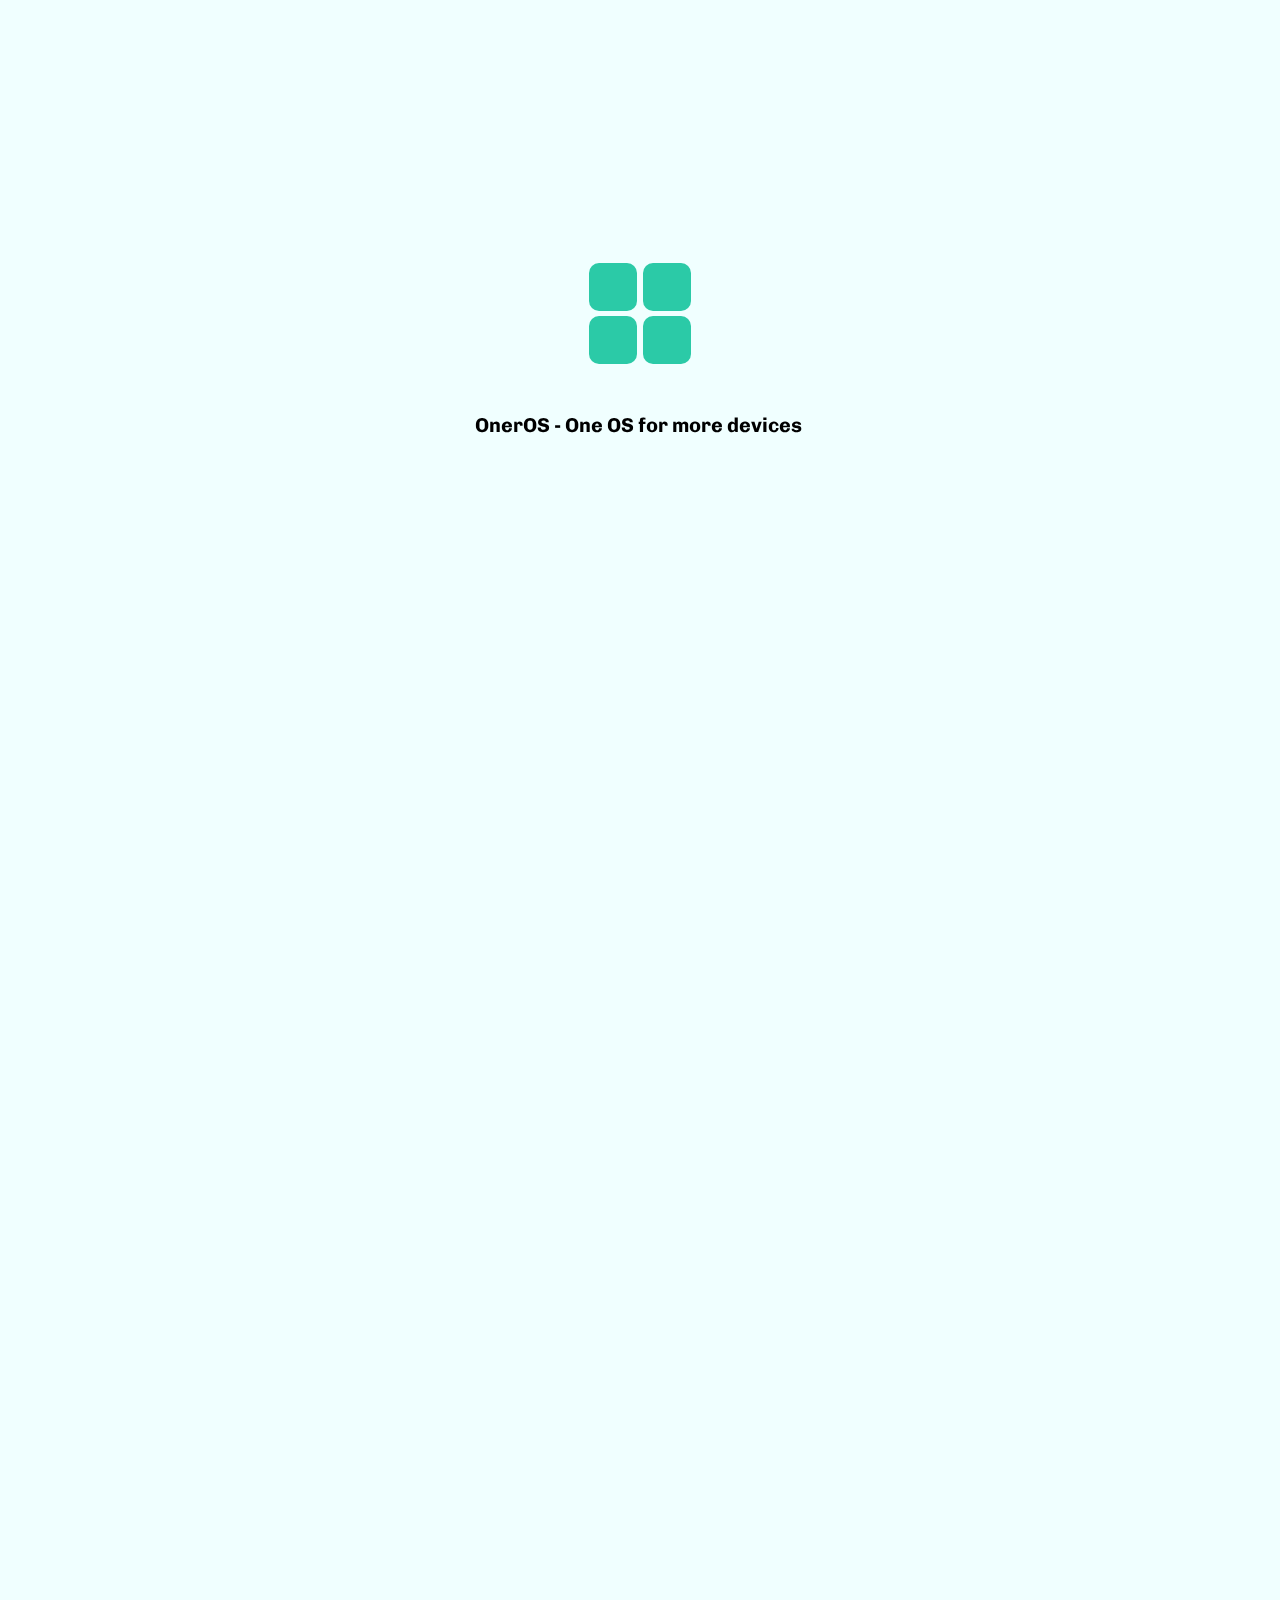
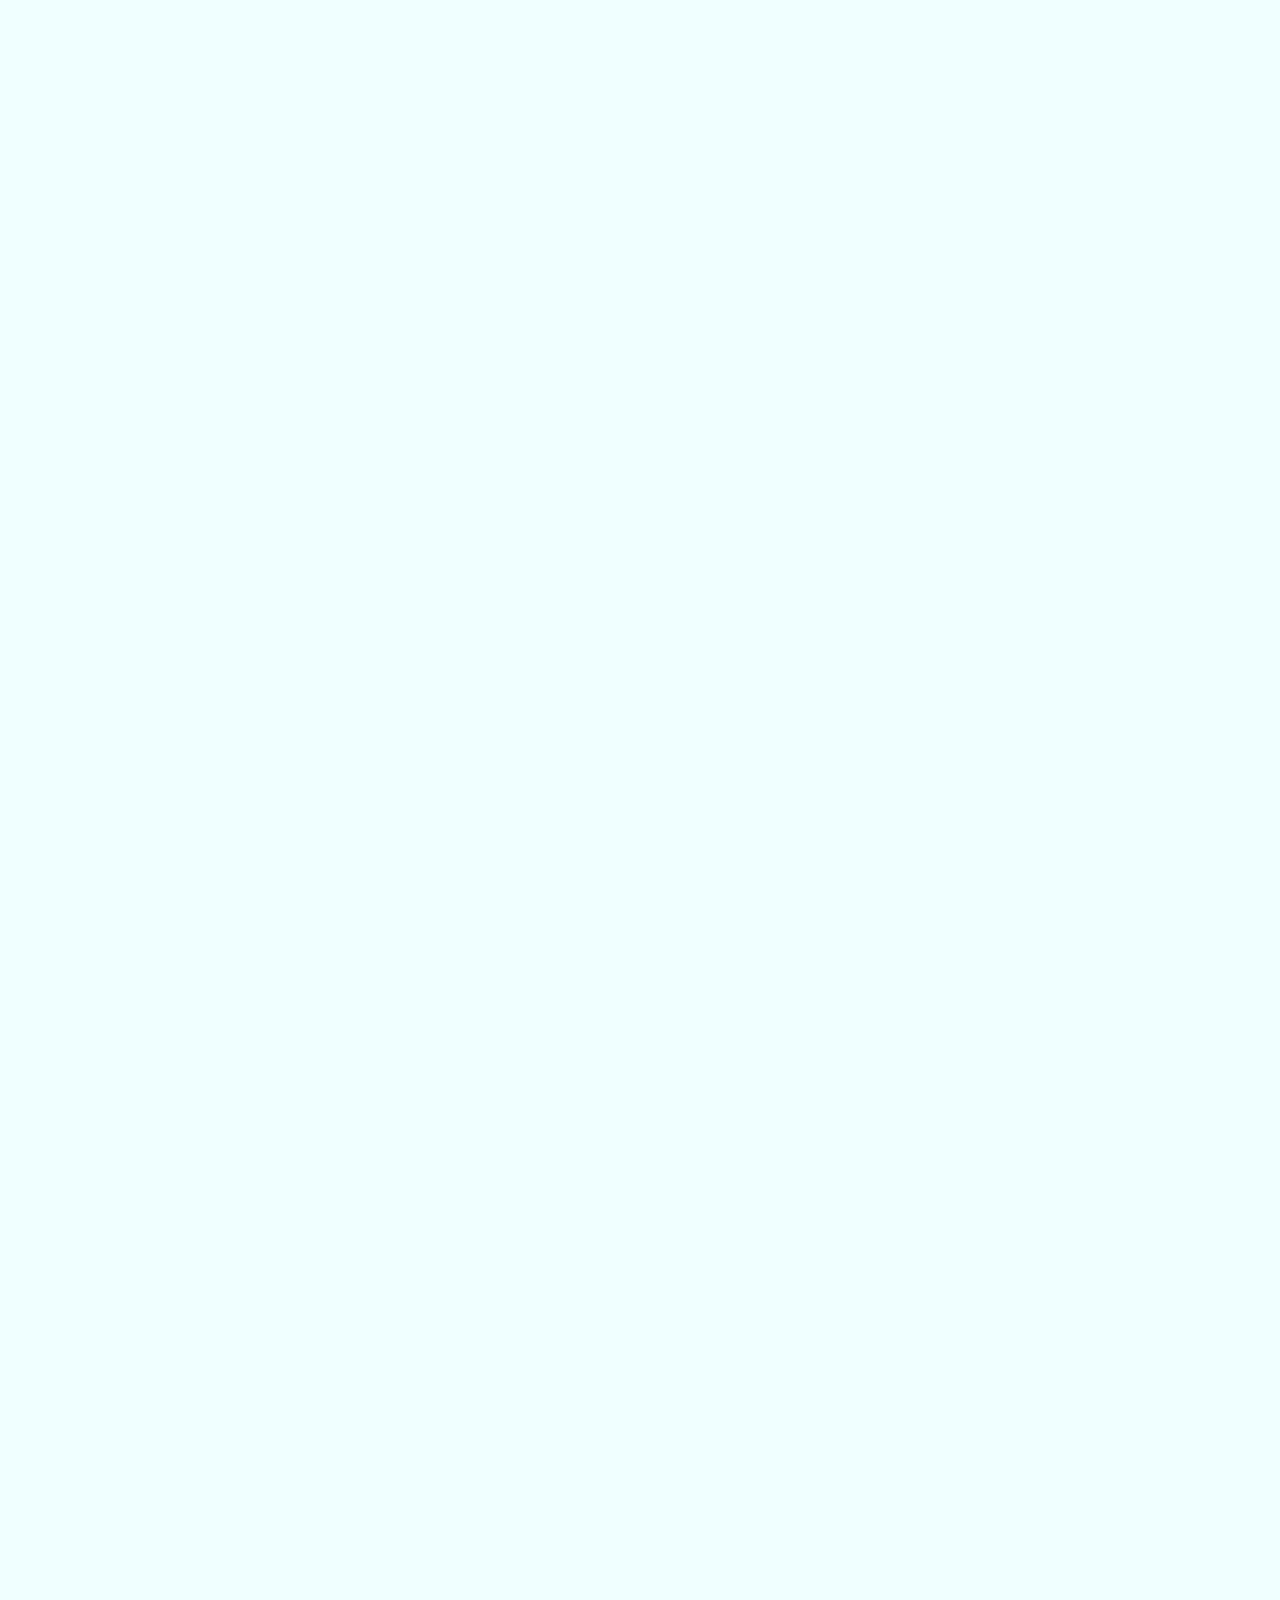
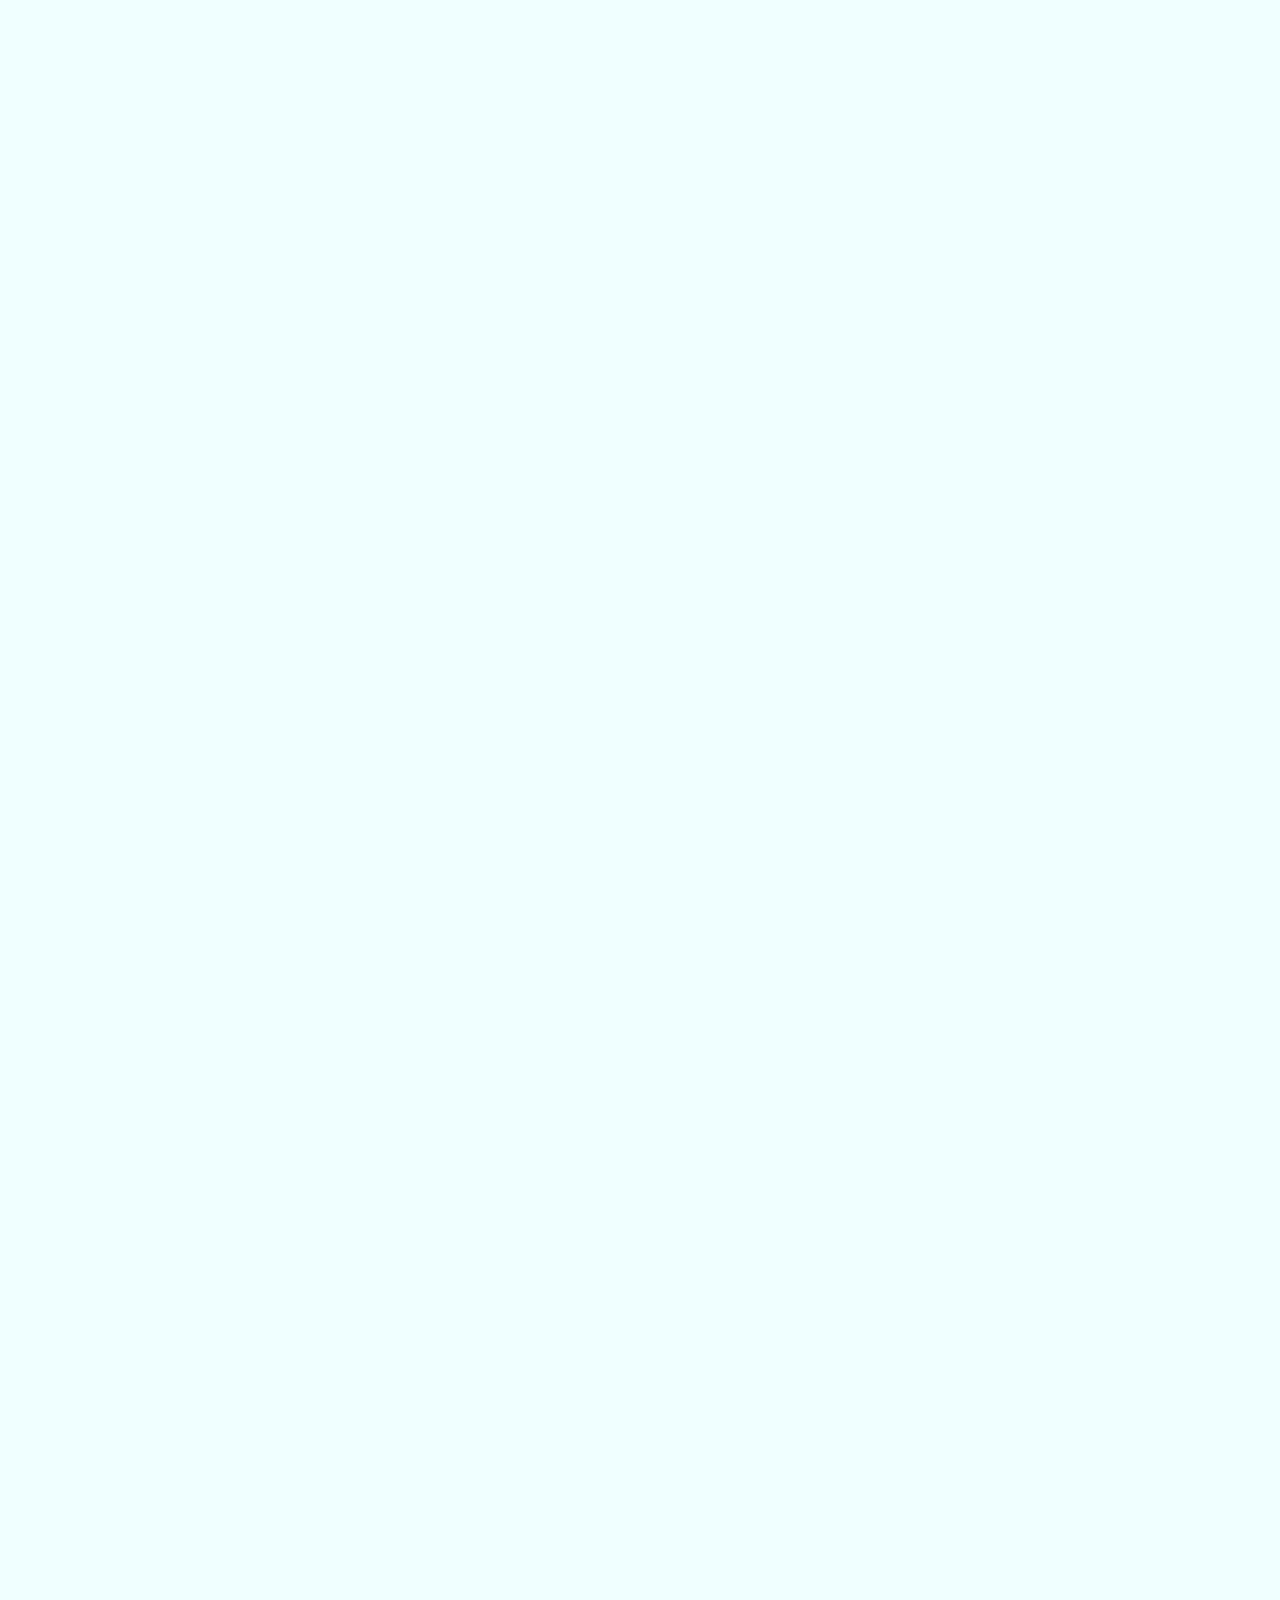
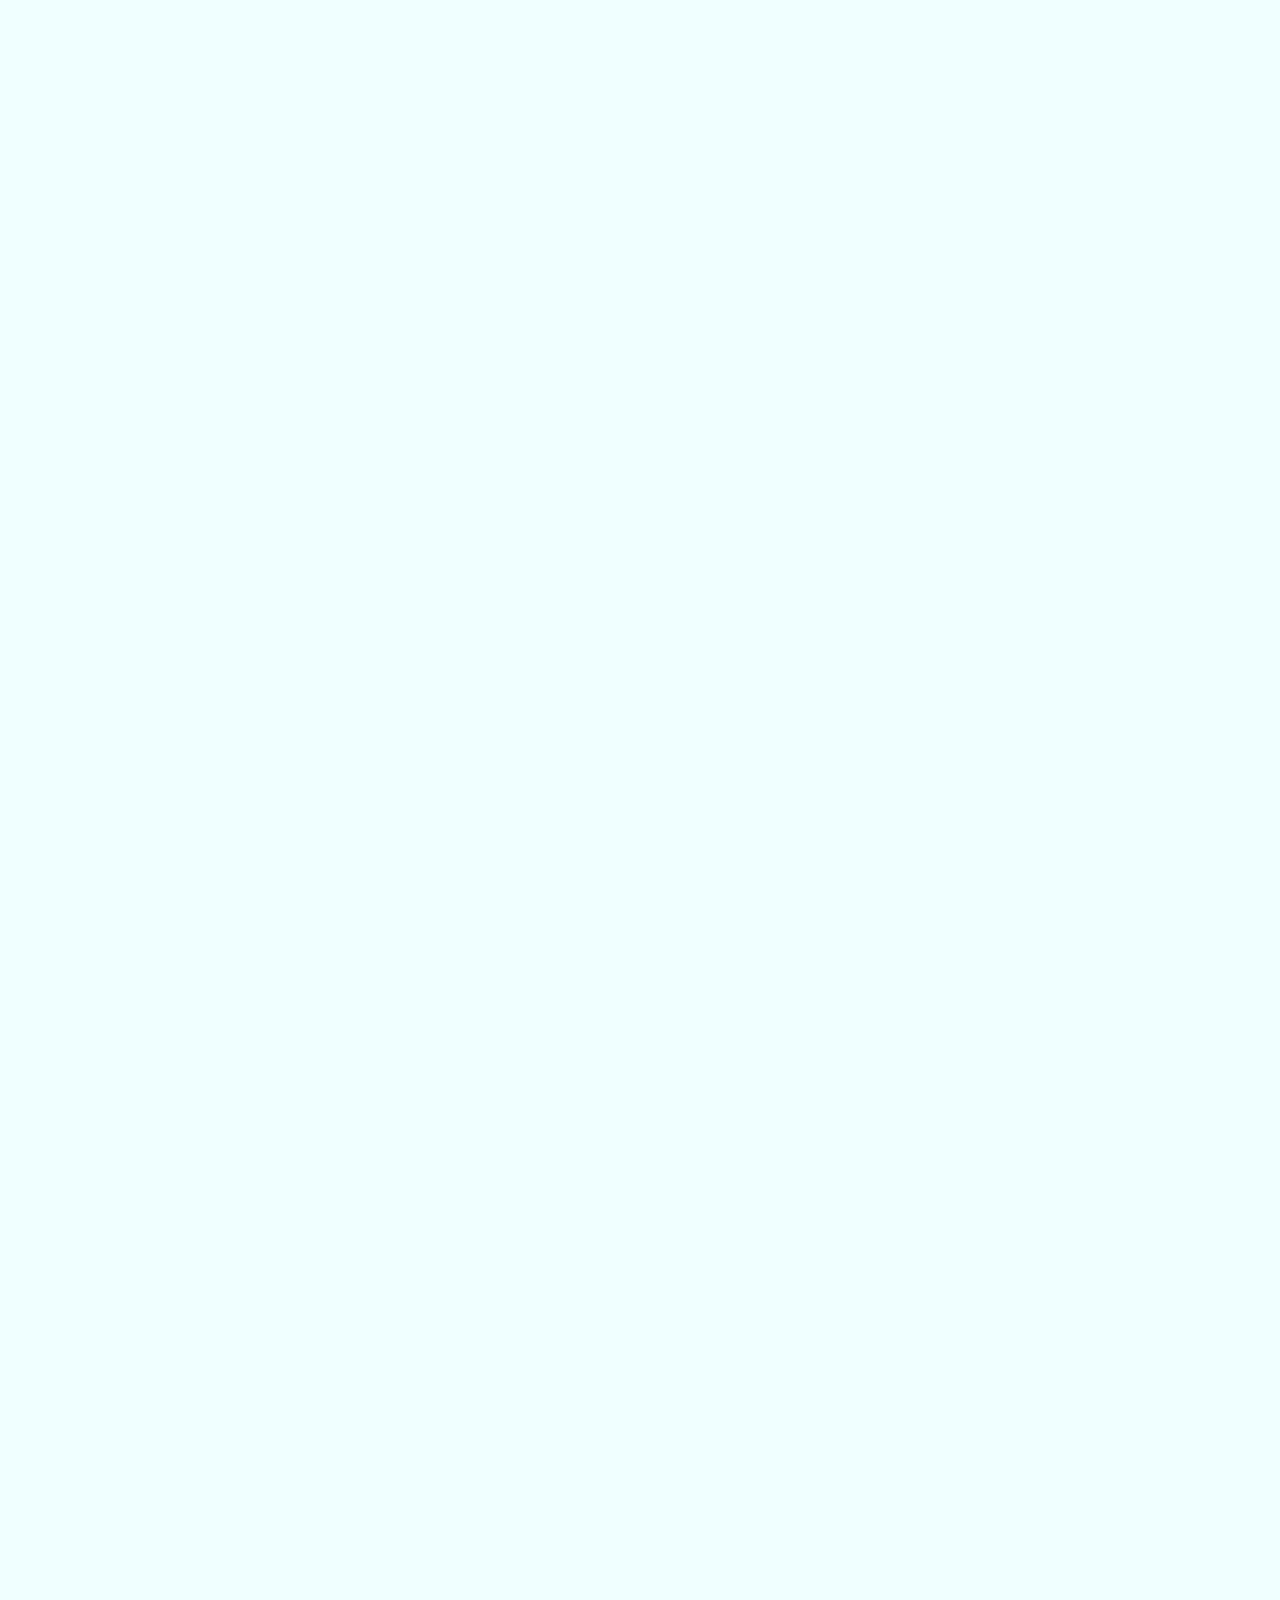
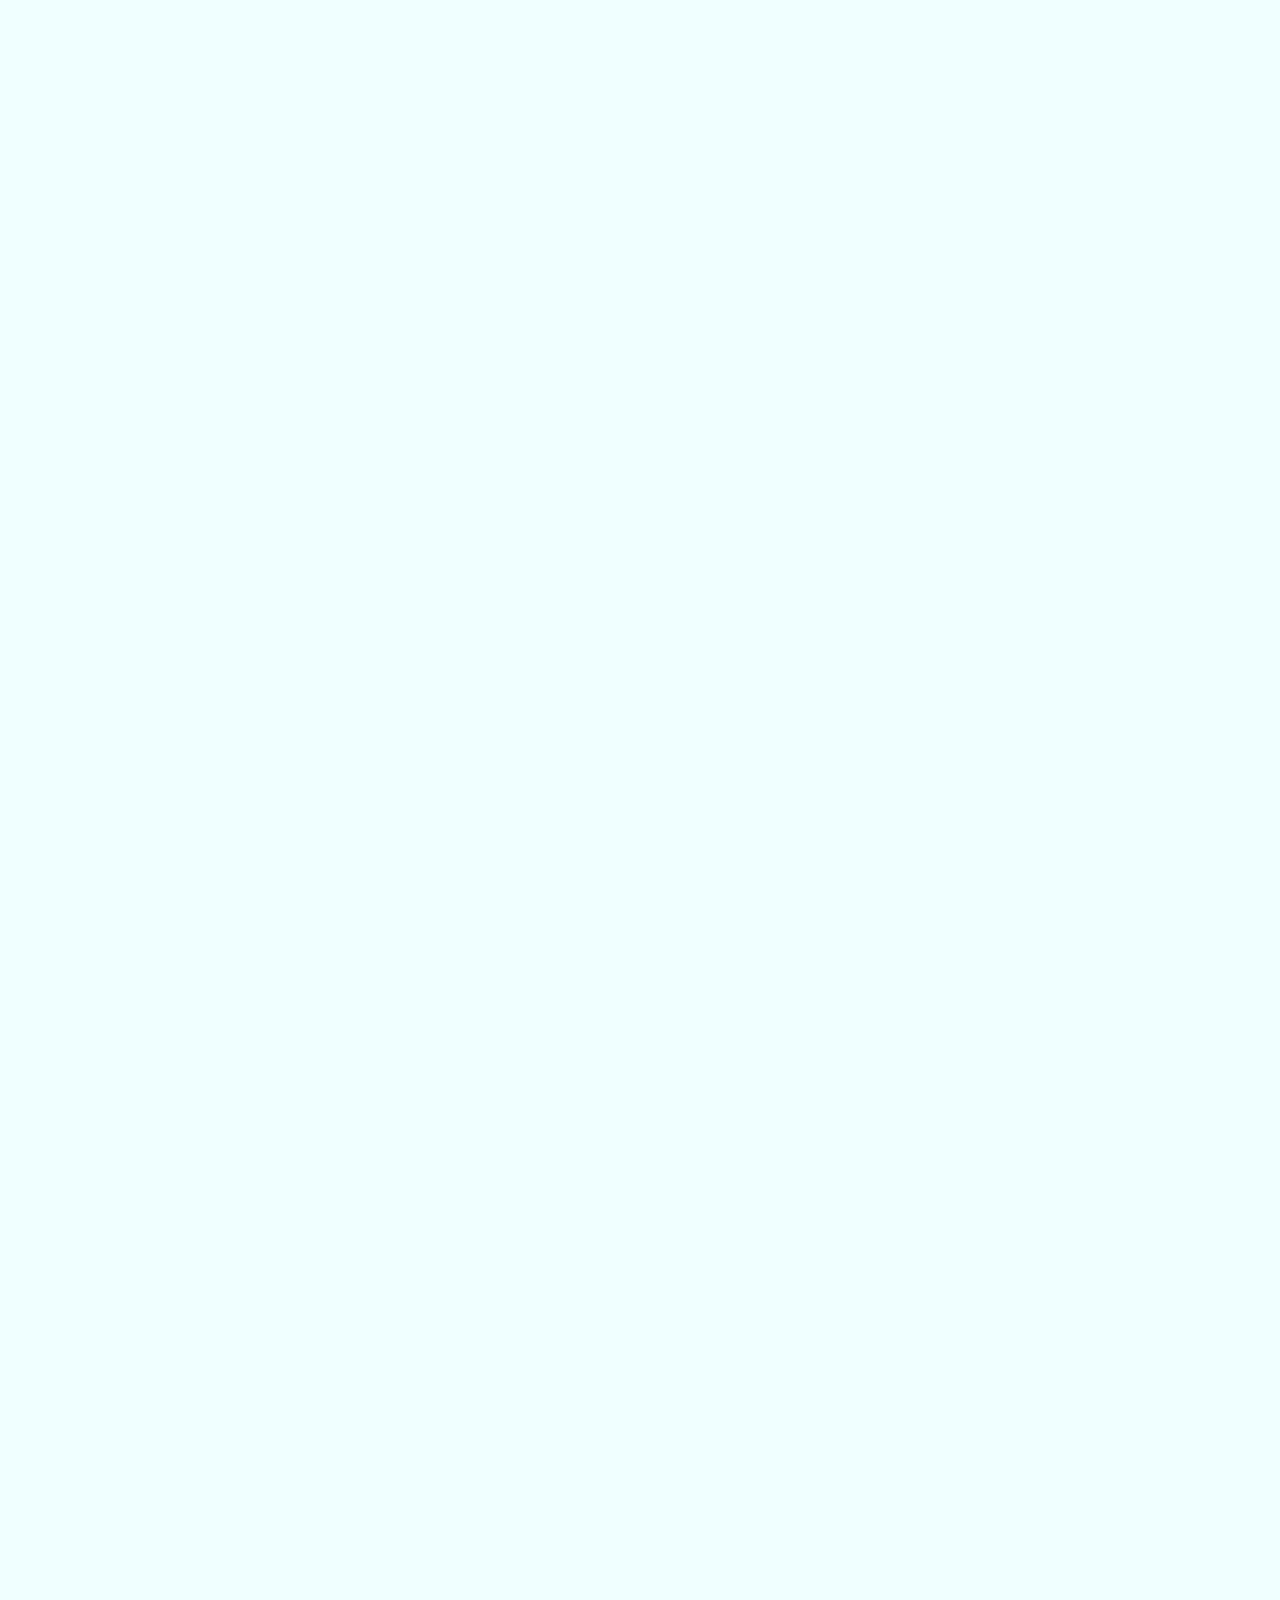
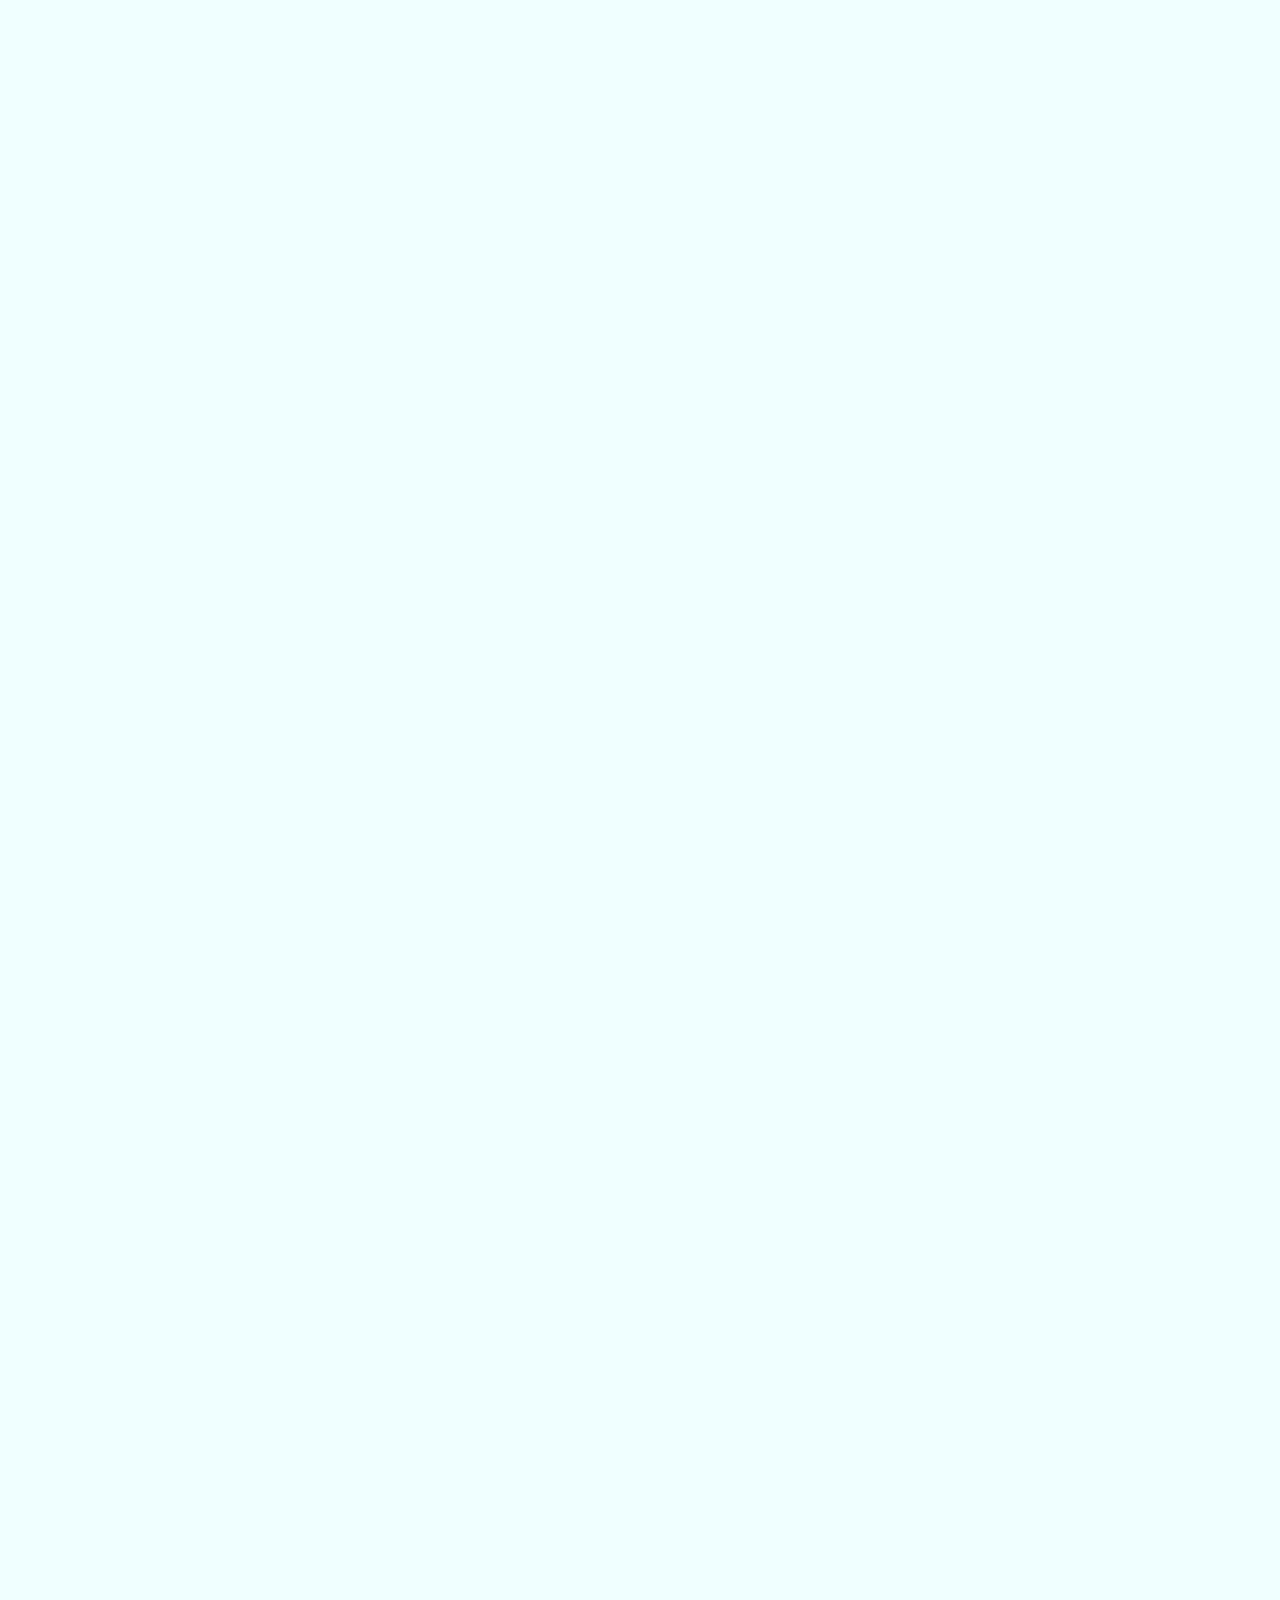
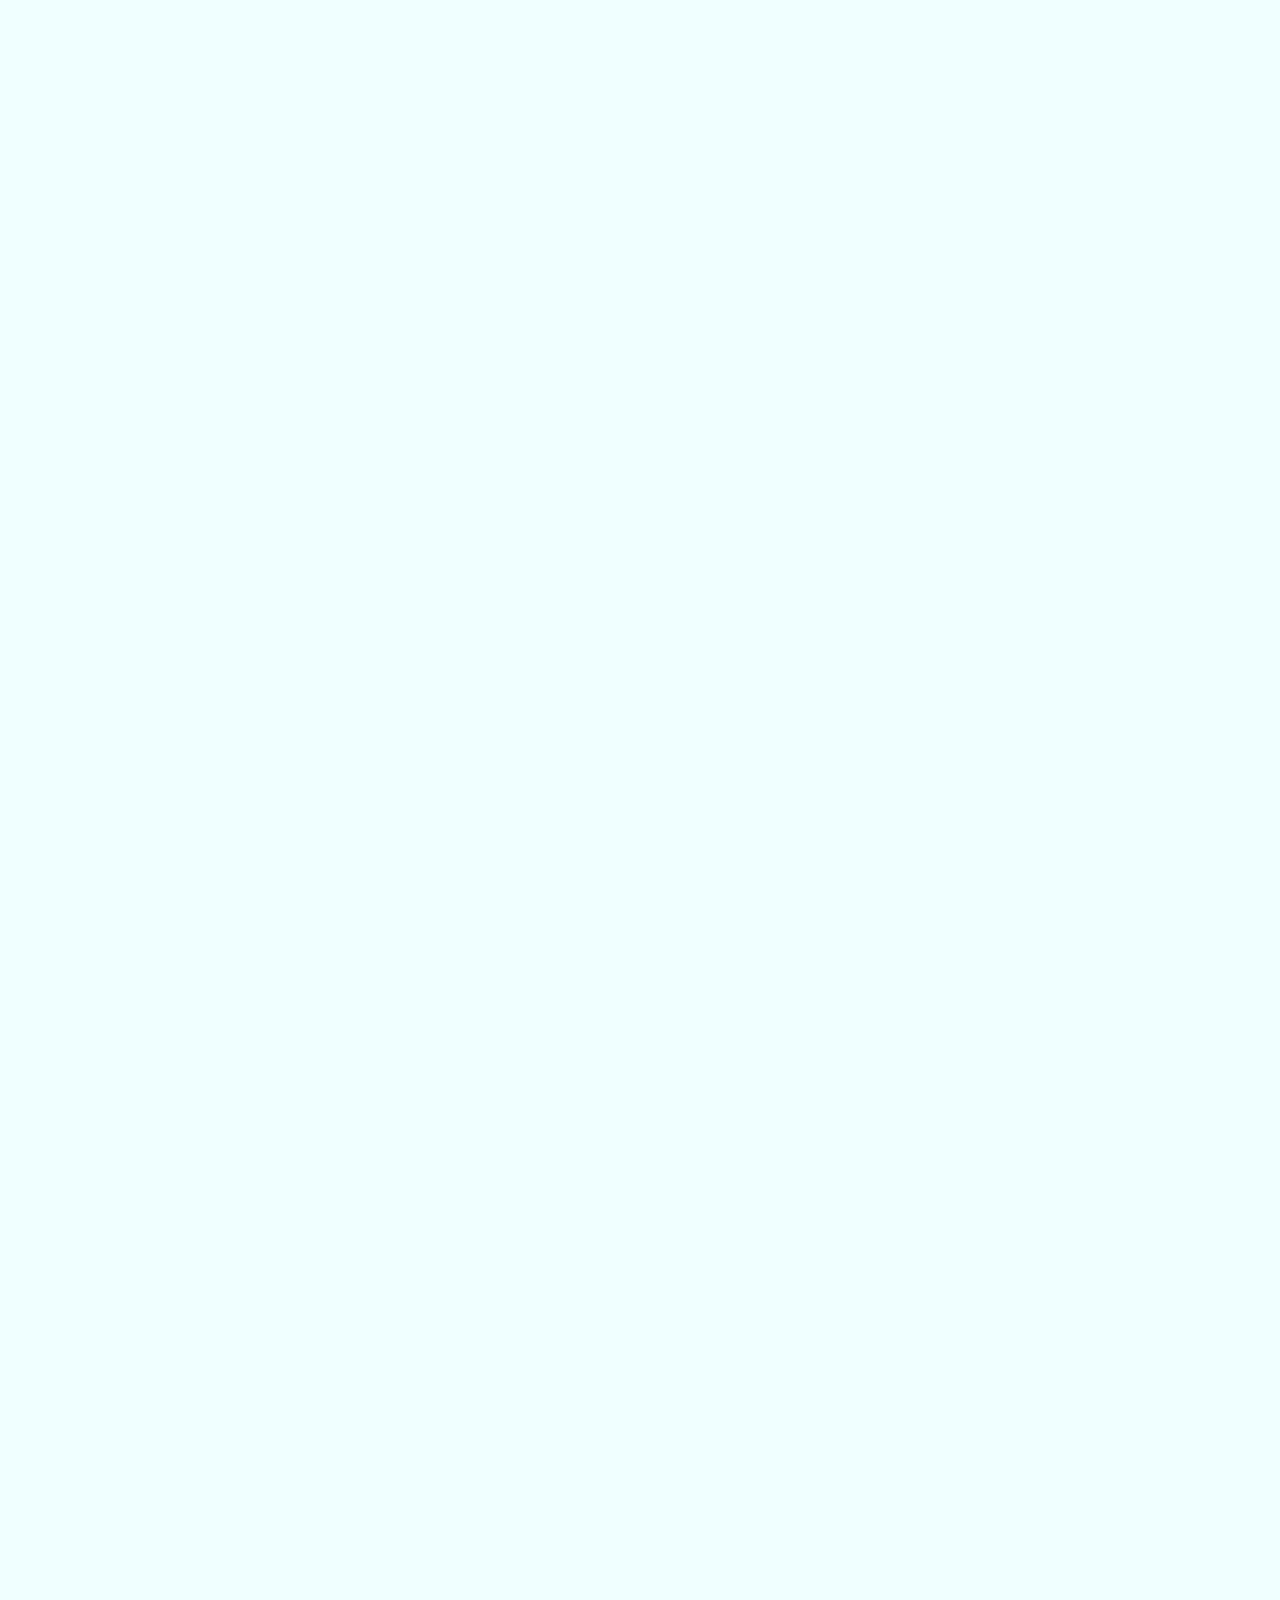
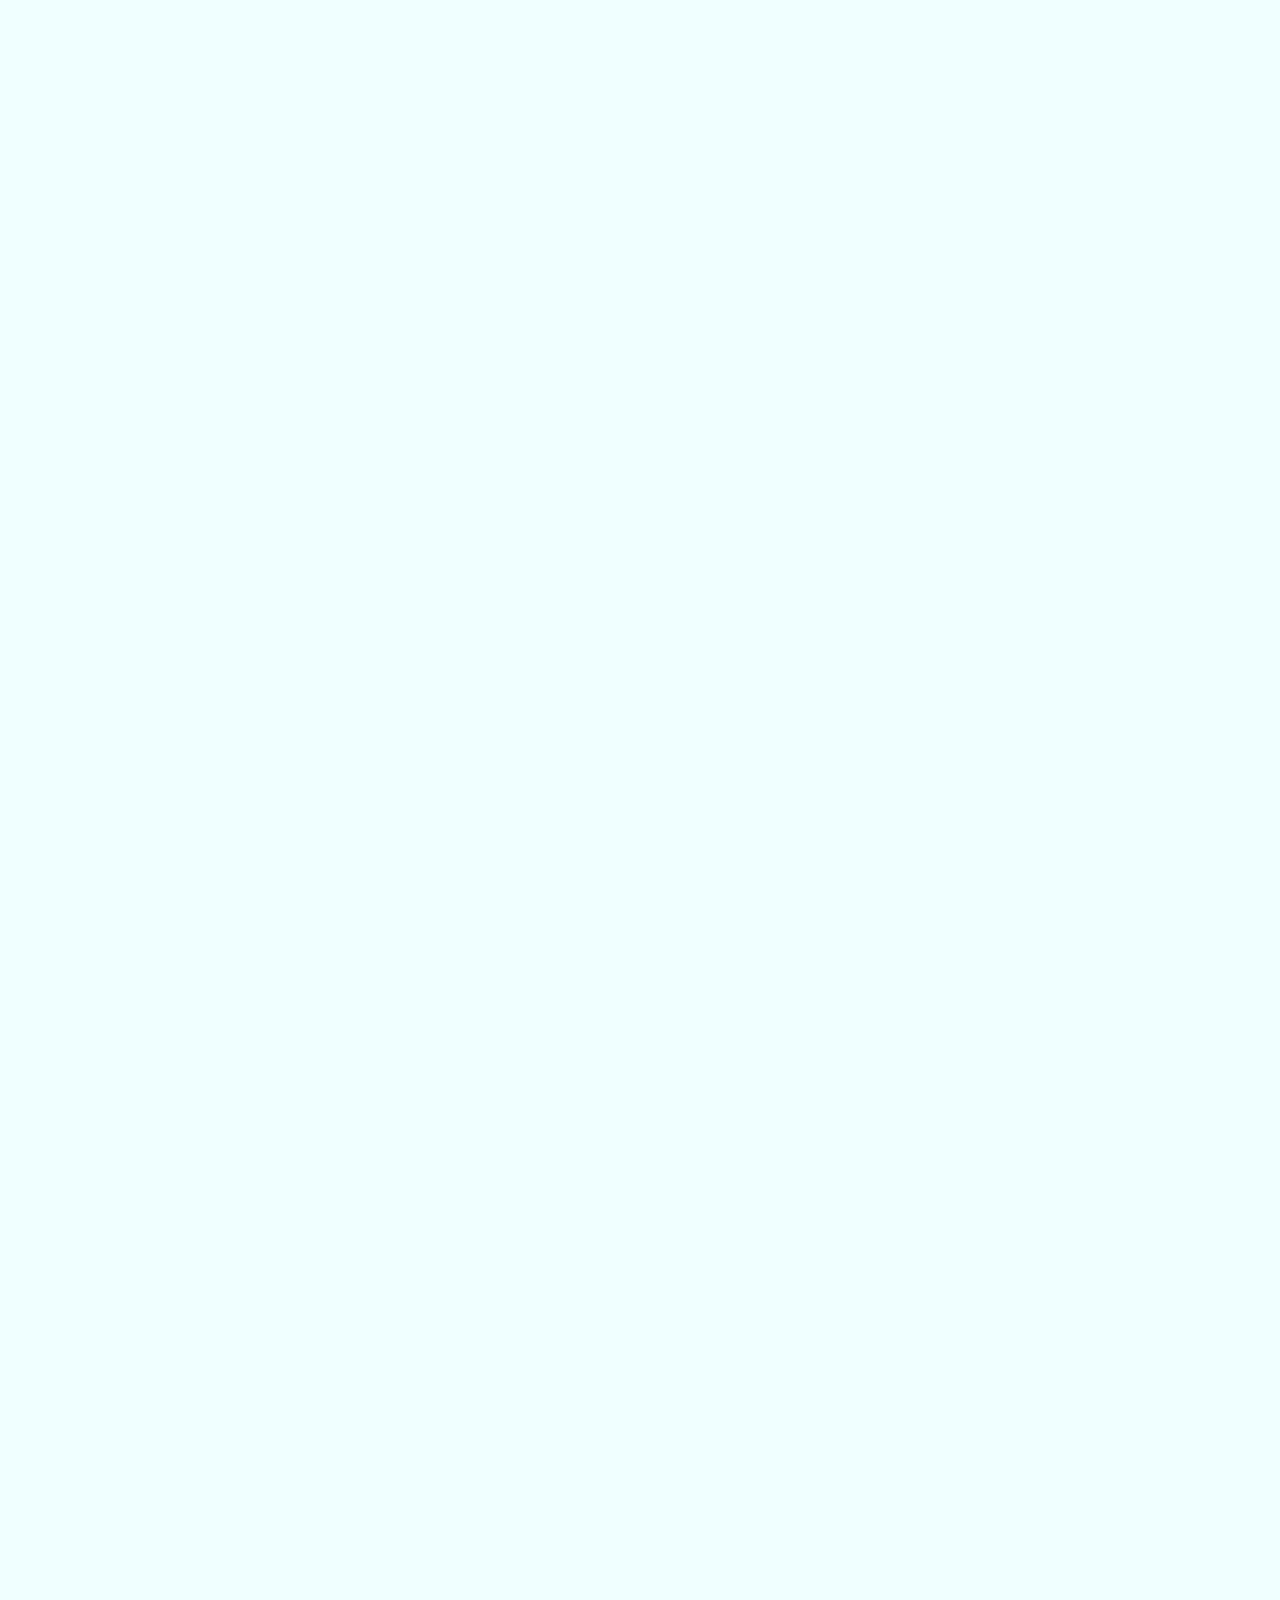
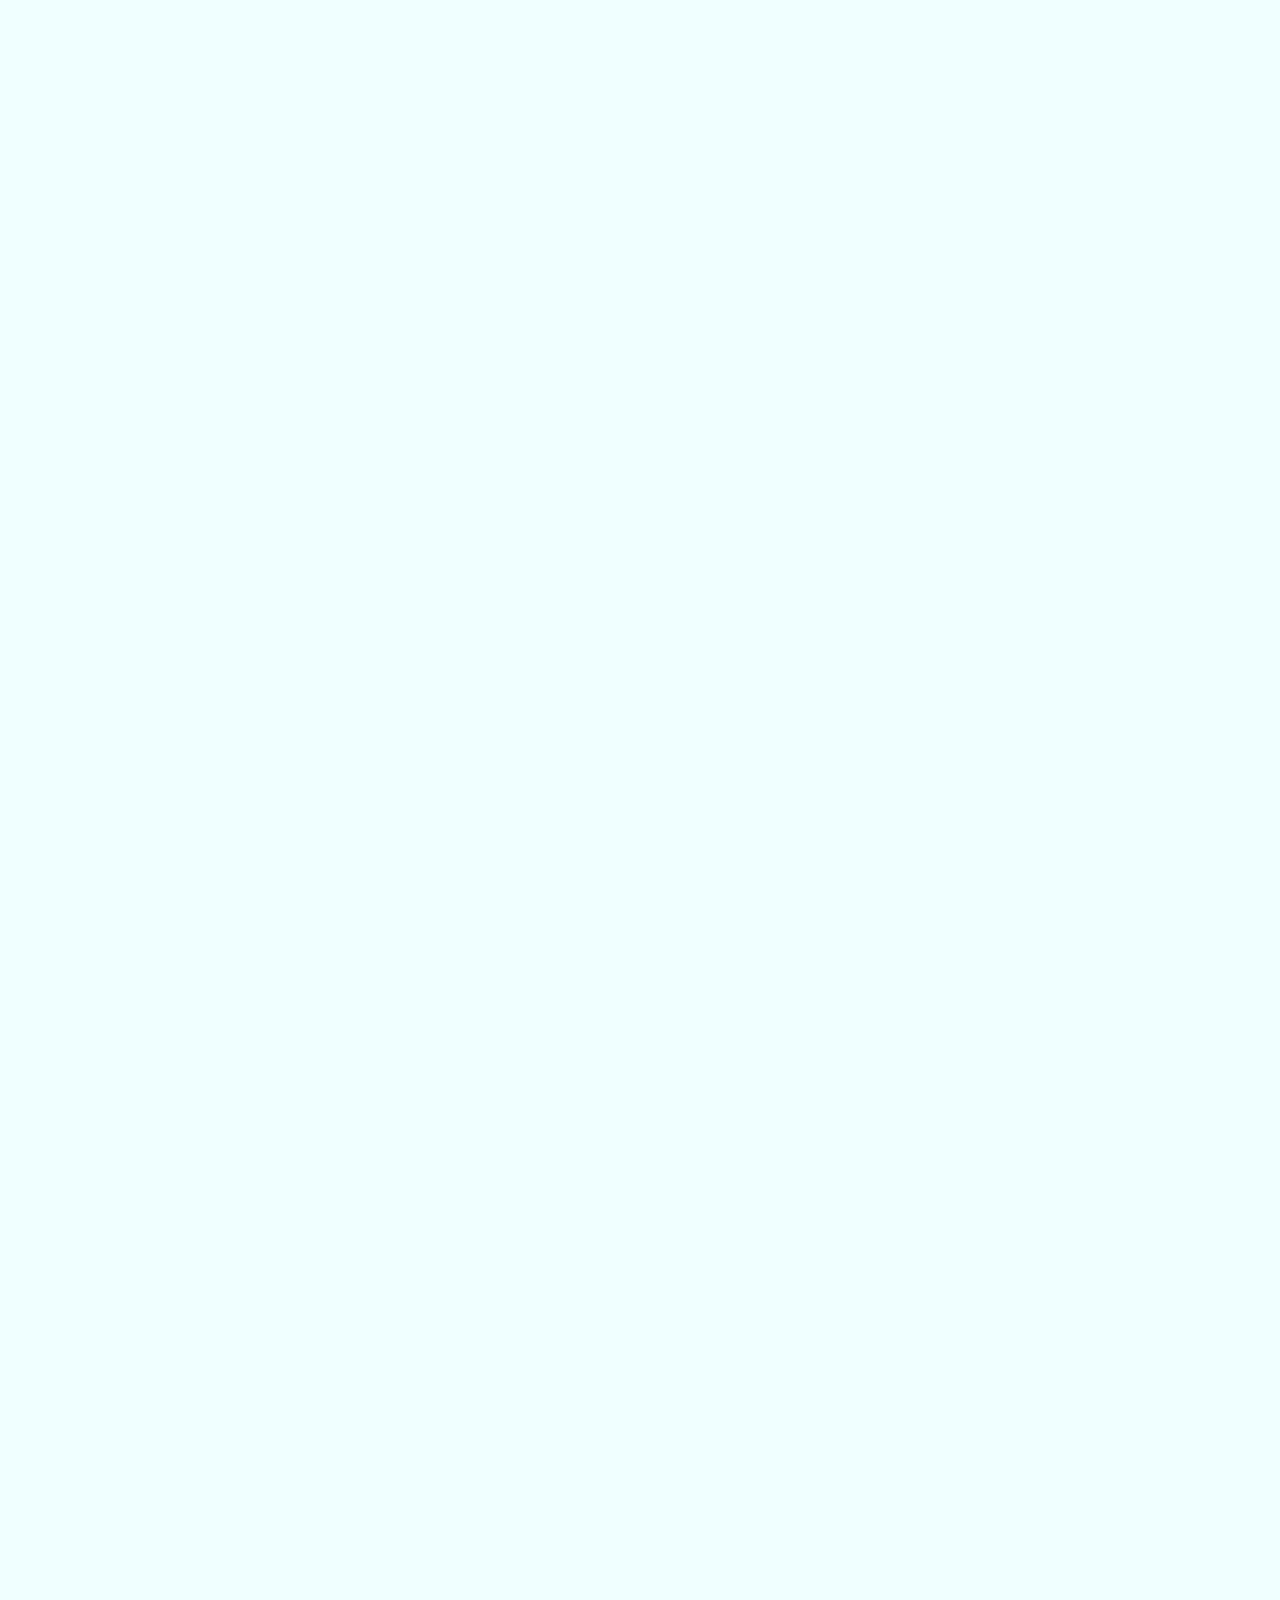
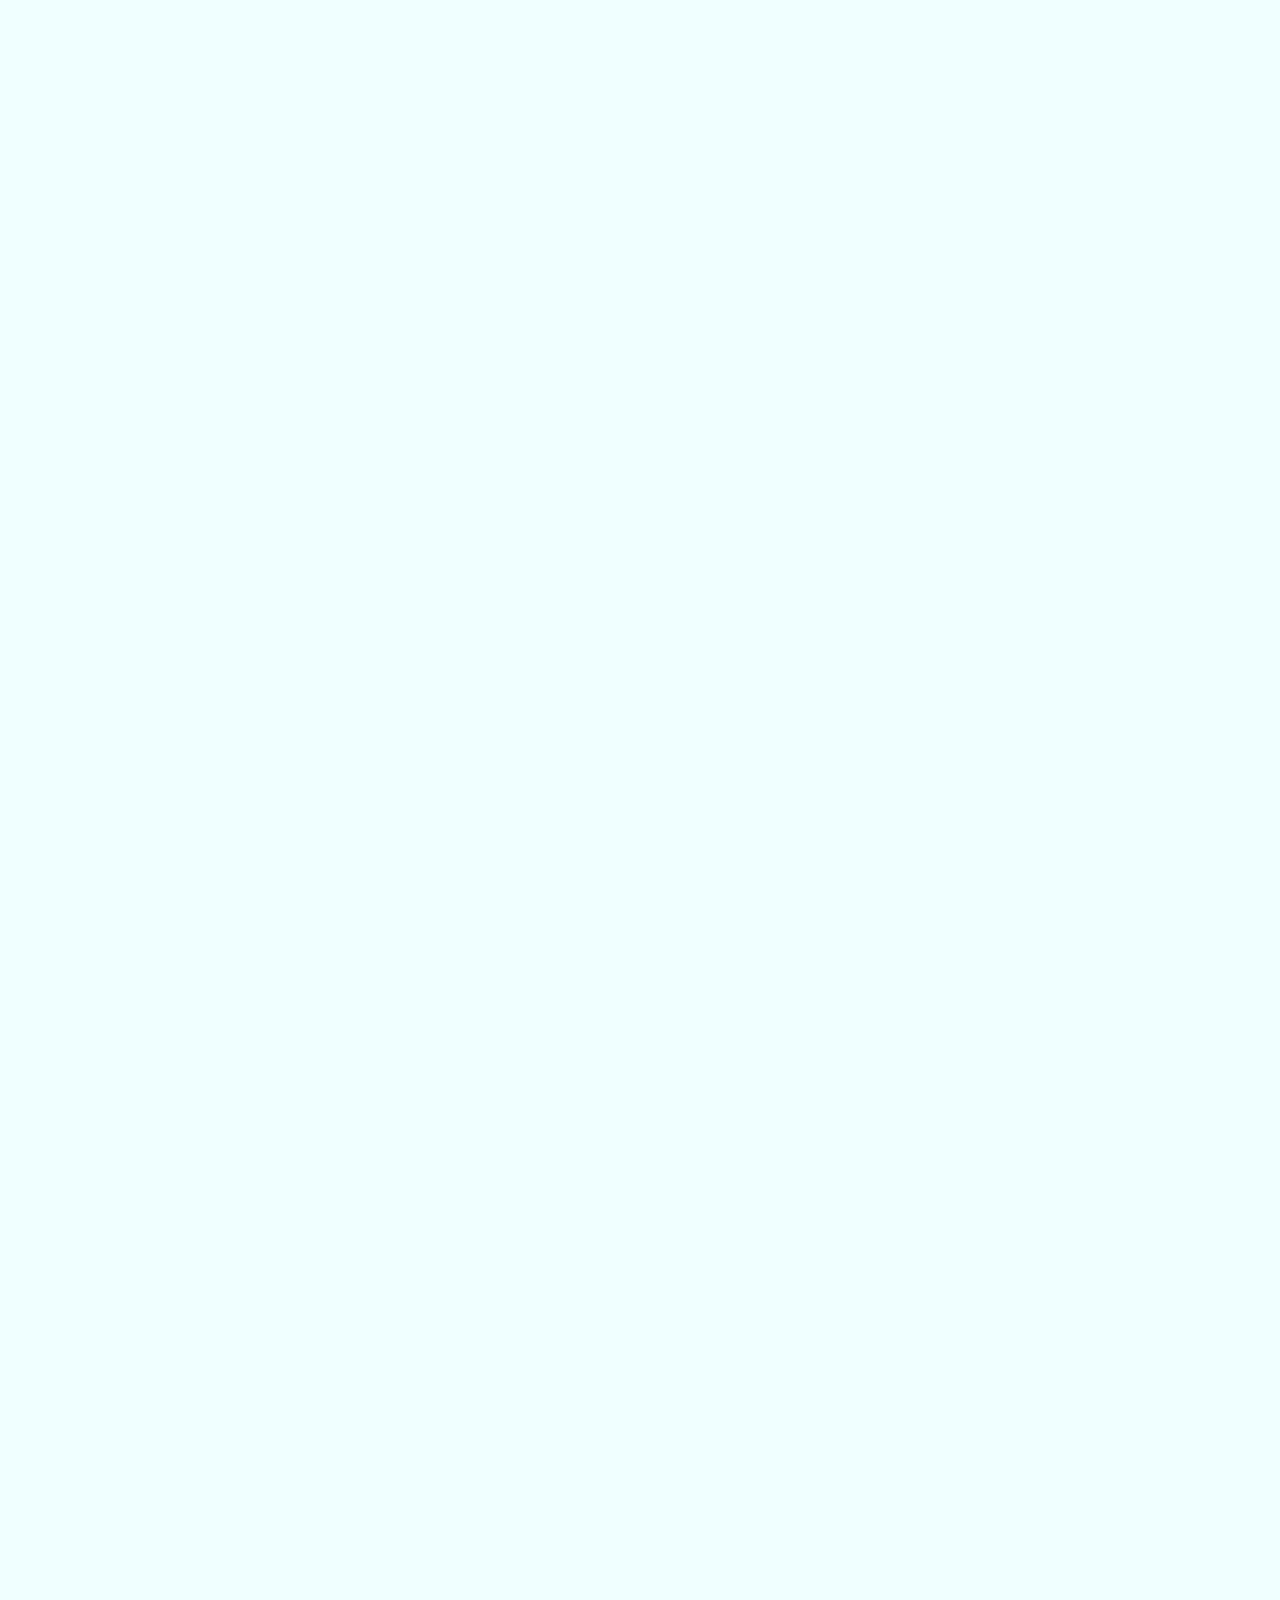
==== commit 943c7139: "CSS + HTML Optimizations" ====
--- a/index.html
+++ b/index.html
@@ -24,7 +24,6 @@
     <![endif]-->
     <link rel="stylesheet" href="https://cdn.jsdelivr.net/npm/bootstrap-icons@1.10.5/font/bootstrap-icons.css">
     <link rel="stylesheet" href="min/style.min.css">
-     <!-- <link rel="stylesheet" href="style.css"> -->
     <script src="min/before.min.js" type="text/javascript" id="bef"></script>
 </head>
 <body class="load">
@@ -85,26 +84,26 @@
             <div class="txt">
                 <h2 class="t2">Customize Layout</h2>
                 <p>Text for Container 2</p>
-                <p>About Image Description</p>
-                <p>About Image Description</p>
+                <p>...</p>
+                <p>...</p>
             </div>
             <div class="p2">
                 <div class="frame">
-                    <img src="https://source.unsplash.com/544x357/?newyork_city" alt="Customize layouts on OnerOS"/>
+                    <img src="img/Wallpaper.jpg" width="547" height="357" alt="Customize layouts on OnerOS"/>
                 </div>
             </div>
         </div>
         <div class="container3">
             <div class="p3">
                 <div class="frame">
-                    <img src="https://source.unsplash.com/544x357/?warsaw_city"  alt="Better Optimized OS"/>
+                    <img src="img/Wallpaper.jpg" width="544" height="357" alt="Better Optimized OS"/>
                 </div>
             </div>
             <div class="txt">
                 <h2 class="t2">Powerful Usage</h2>
                 <p>Text for Container 3</p>
-                <p>About Image Description</p>
-                <p>About Image Description</p>
+                <p>...</p>
+                <p>...</p>
             </div>
         </div>
         <div class="container4">
--- a/min/style.min.css
+++ b/min/style.min.css
@@ -1 +1 @@
-@import url('https://fonts.googleapis.com/css2?family=Asap+Condensed:ital,wght@0,200;0,300;0,400;0,500;0,600;0,700;1,400;1,500;1,600&display=swap');@import url('https://fonts.googleapis.com/css2?family=Signika+Negative:wght@300;400;500;600;700&display=swap');@import url('https://fonts.googleapis.com/css2?family=Chivo:ital,wght@0,200;0,400;0,500;0,600;0,700;0,800;1,300;1,400;1,500;1,600;1,700&display=swap');:root{--main:rgb(35,228,196);}.loading{position:absolute;background-color:azure;height:100vh;width:100vw;z-index:200;overflow:hidden;}.loading .animation{position:fixed;top:40%;left:50%;transform:translate(-50%,-50%);font-weight:300;font-family:'Chivo',sans-serif;display:flex;flex-direction:column;align-content:center;justify-content:center;align-items:center;display:-webkit-box;display:-webkit-flex;display:-ms-flexbox;}.loading .animation h3{width:350px;position:relative;left:10px;margin-top:44px;font-size:20px;}.loading .animation .part{display:flex;display:-webkit-box;display:-webkit-flex;display:-ms-flexbox;}.loading .animation .square{width:48px;height:48px;border-radius:10px;margin-left:3px;margin-right:3px;margin-bottom:5px;background-color:var(--main);transition:all .1s ease-in-out;}.loading .animation .square.animated{animation:square1 1.9s infinite;}@keyframes square1{0%{width:48px;height:48px}50%{width:32px;height:32px;margin-right:19px;position:relative;top:5px;left:5px}100%{width:48px;height:48px}}body{margin:0 auto;min-width:378px;background-color:azure;transition:all .1s ease-in-out;}body.load{overflow:hidden;}header{background-color:#273036;color:white;padding:25px 20px;min-width:378px;font-family:'Asap Condensed',sans-serif;font-size:30px;display:flex;justify-content:space-between;align-content:center;display:-webkit-box;display:-webkit-flex;display:-ms-flexbox;}#logo{font-size:2.2rem;position:relative;bottom:2px;}#menu span{margin-left:8px;}#reddit,#discord,#github{transition:all .1s ease-in-out;cursor:pointer;}#reddit:hover,#discord:hover,#github:hover{color:rgb(35,228,196);}center h1,center h2{margin-top:5px;font-family:'Signika Negative',sans-serif;font-size:4rem;}center h1.t1{margin-top:-5.8vh;}center h2.t2{margin-top:3vh;margin-bottom:-5px;font-size:3.4rem;}center .g1{display:flex;align-content:center;align-items:center;justify-content:center;display:-webkit-box;display:-webkit-flex;display:-ms-flexbox;}center .p1{margin-left:13px;margin-right:13px;}.container .p1 .frame{width:330px;height:200px;border:3px solid var(--main);border-radius:10px;}.container .p1 .frame img{position:relative;top:-3px;right:3px;border-radius:10px;}.container2,.container3{margin-top:150px;display:flex;justify-content:space-evenly;align-items:center;align-content:center;display:-webkit-box;display:-webkit-flex;display:-ms-flexbox;}.p2 .frame,.p3 .frame{width:540px;height:350px;border:3px solid var(--main);border-radius:10px;transform:perspective(829px) rotateY(342deg);-webkit-transform:perspective(829px) rotateY(342deg);-moz-transform:perspective(829px) rotateY(342deg);}.p3 .frame{transform:perspective(829px) rotateY(27deg);-webkit-transform:perspective(829px) rotateY(27deg);-moz-transform:perspective(829px) rotateY(27deg);}.p2 .frame img,.p3 .frame img{position:relative;top:-3px;right:3px;border-radius:10px;}.p3 .frame img{right:1px;}.container2 .txt.container3 .txt{position:relative;top:-5px;}.container3 .txt{position:relative;right:27px;}.container4{margin-top:180px;display:flex;align-content:center;justify-content:center;align-items:center;display:-webkit-box;display:-webkit-flex;display:-ms-flexbox;}.container4 h1{margin-bottom:10px;}.container4 h3{font-size:1.3rem;font-weight:500;margin-top:0;}.container4 #download,.container4 #web-try{padding:15px 60px;outline:0;border:2px solid rgb(35,228,196);border-radius:10px;font-size:1.25rem;color:black;background:none;}.container4 #download i,.container4 #web-try i{margin-right:7px;}.container4 #download:hover,.container4 #web-try:hover{background:rgb(45,211,184);color:white;transition:all .2s ease-in-out;cursor:pointer;}.container4 #download-os,.container4 #try-os{margin-left:9px;margin-right:9px;}.container5{margin-top:155px;}.container5 h1{margin-bottom:12px;}.container5 h3{font-size:1.4rem;font-weight:500;margin-top:0;}.container5 .btn{width:200px;height:50px;margin-left:6px;margin-right:6px;padding:10px 30px;border-radius:12px;text-align:center;color:white;font-family:'Chivo',sans-serif;font-size:1.6rem;cursor:pointer;}.pr-svg,.pt-svg,.pp-svg{fill:white;position:relative;top:6px;}.container5 .pr{background-color:#273036;}.container5 .pt{background-color:#FF424D;}.container5 .pp{background-color:#00457C;}center h3,center h4,center h5,center p{font-family:'Chivo',sans-serif;}.sticky{position:fixed;top:0;width:100%;}.sticky + .content{padding-top:100px;}@media only screen and (max-width:525px){#menu-try{display:none;opacity:0}}@media only screen and (min-width:1860px){center h1.t1{margin-top:-9.5vh}}@media only screen and (min-width:1560px) and (max-width:1860px){center h1.t1{margin-top:-8.5vh}}@media only screen and (min-width:1160px) and (max-width:1560px){center h1.t1{margin-top:-7.5vh}}@media only screen and (min-width:646px) and (max-width:825px){center h1.t1{margin-top:-3.9vh}}@media only screen and (min-width:2500px){#download-os,#try-os{scroll-margin-top:142px;margin-left:32px;margin-right:32px}}@media only screen and (min-width:2000px) and (max-width:2500px){#download-os,#try-os{scroll-margin-top:136px;margin-left:25px;margin-right:25px}}@media only screen and (min-width:950px) and (max-width:2000px){#download-os,#try-os{scroll-margin-top:130px}}@media only screen and (max-width:950px){center .g1{flex-direction:column}#download-os,#try-os{scroll-margin-top:90px}}@media only screen and (max-width:645px){center h1.t1{margin-top:-4.3vh}#download-os,#try-os{scroll-margin-top:80px}}@media only screen and (max-width:430px){center h1.t1{margin-top:-1.6vh}}@media only screen and (max-width:760px){.container2,.container3{margin-top:65px;flex-direction:column}.container2 .txt{margin-bottom:22px}.container3 .p3{position:relative;left:12px}.container3 .txt{margin-top:15px;right:0}.container4{margin-top:110px}.container5{margin-top:125px}}@media only screen and (max-width:516px){.p2 .frame,.p3 .frame{width:85vw;height:91%;min-width:310px;border:none}.p2 .frame img,.p3 .frame img{width:102%}}@media only screen and (max-width:625px){.container4{flex-direction:column}.container4 #try-os{margin-top:60px}}@media only screen and (max-width:800px){.container5 .btns{display:flex;justify-content:center;align-content:center;align-items:center;flex-direction:column;display:-webkit-box;display:-webkit-flex;display:-ms-flexbox}.container5 .btn{margin-top:4px;margin-bottom:2px;min-width:200px;width:34%}#download-os,#try-os{scroll-margin-top:50px}}footer{padding:10px 60px;background-color:#273036;}footer h3{color:white;text-align:center;font-family:'Chivo',sans-serif;}svg.footer-padding{position:relative;top:28px;}svg{fill:#273036;}svg.rotated{transform:rotate(180deg)}@media (prefers-color-scheme:dark){.loading{background-color:#273036}body{background-color:#273036;color:white}header{background-color:var(--main);color:black}#menu-try:hover{color:white;cursor:pointer;transition:all .2s ease-in-out}#reddit:hover,#discord:hover,#github:hover{color:white}.container4 #download,.container4 #web-try{color:white}.container4 #download:hover,.container4 #web-try:hover{background:rgb(23,150,129);border:2px solid rgb(23,150,129)}.container5 .pr{background-color:#273036;border:2px solid white;height:45px}footer{background-color:var(--main);color:black}footer h3{color:black}svg{fill:var(--main)}}.notification{position:fixed;padding:10px 60px;height:53px;border-radius:10px;width:300px;color:white;text-align:center;font-family:sans-serif;font-family:'Chivo',sans-serif;font-size:1.6rem;letter-spacing:-.7px;top:5%;left:50%;transform:translate(-50%,-50%);z-index:100;}.notification.show{animation:slideIn .6s;}.notification.hide{animation:slideOut .8s;opacity:0;}.error{background:red;}.warning{background:#ffa929;}.success{background:limegreen;}@keyframes slideIn{0%{opacity:0;transform:translateY(-100px) translateX(-50%)}100%{opacity:1;transform:translateY(-33px) translateX(-50%)}}@keyframes slideOut{0%{opacity:1;transform:translateY(-33px) translateX(-50%)}100%{opacity:0;transform:translateY(-100px) translateX(-50%)}}
+@import url(https://fonts.googleapis.com/css2?family=Asap+Condensed:ital,wght@0,200;0,300;0,400;0,500;0,600;0,700;1,400;1,500;1,600&display=swap);@import url(https://fonts.googleapis.com/css2?family=Signika+Negative:wght@300;400;500;600;700&display=swap);@import url(https://fonts.googleapis.com/css2?family=Chivo:ital,wght@0,200;0,400;0,500;0,600;0,700;0,800;1,300;1,400;1,500;1,600;1,700&display=swap);.loading,body{background-color:azure}body,header{min-width:378px}.container4,.loading .animation,center .g1,header{align-content:center}.container5 .pr,footer,header{background-color:#273036}.container5 .btn,.notification,footer h3{color:#fff;text-align:center}:root{--main:rgb(43 202 167)}.loading{position:absolute;height:10000px;width:100vw;z-index:200;overflow:hidden}.loading .animation{position:fixed;top:40%;left:50%;transform:translate(-50%,-50%);font-weight:300;font-family:Chivo,sans-serif;display:flex;flex-direction:column;justify-content:center;align-items:center;display:-webkit-box;display:-webkit-flex;display:-ms-flexbox}.loading .animation h3{width:350px;position:relative;left:10px;margin-top:44px;font-size:20px}.loading .animation .part{display:flex;display:-webkit-box;display:-webkit-flex;display:-ms-flexbox}.loading .animation .square{width:48px;height:48px;border-radius:10px;margin-left:3px;margin-right:3px;margin-bottom:5px;background-color:var(--main);transition:.1s ease-in-out}.loading .animation .square.animated{animation:1.9s ease-in-out infinite square1}body{margin:0 auto;transition:.1s ease-in-out}body.load{overflow:hidden;height:100000px}header{color:#fff;padding:25px 20px;font-family:'Asap Condensed',sans-serif;font-size:30px;display:flex;justify-content:space-between;display:-webkit-box;display:-webkit-flex;display:-ms-flexbox}#logo{font-size:2.2rem;position:relative;bottom:2px}#menu span{margin-left:8px}#discord,#github,#reddit{transition:.1s ease-in-out;cursor:pointer}#discord:hover,#github:hover,#reddit:hover{color:#23e4c4}center h1,center h2{margin-top:5px;font-family:'Signika Negative',sans-serif;font-size:4rem}.container5 .btn,.notification,center h3,center h4,center h5,center p,footer h3{font-family:Chivo,sans-serif}center h1.t1{margin-top:-5.8vh}center h2.t2{margin-top:3vh;margin-bottom:-5px;font-size:3.4rem}center .g1{display:flex;align-items:center;justify-content:center;display:-webkit-box;display:-webkit-flex;display:-ms-flexbox}center .p1{margin-left:13px;margin-right:13px}.container .p1 .frame{width:330px;height:200px;border:3px solid var(--main);border-radius:10px}.container .p1 .frame img,.p2 .frame img,.p3 .frame img{position:relative;top:-3px;right:3px;border-radius:10px}.container2,.container3{margin-top:150px;display:flex;justify-content:space-evenly;align-items:center;align-content:center;display:-webkit-box;display:-webkit-flex;display:-ms-flexbox}.p2 .frame,.p3 .frame{width:540px;height:350px;border:3px solid var(--main);border-radius:10px;transform:perspective(829px) rotateY(342deg);-webkit-transform:perspective(829px) rotateY(342deg);-moz-transform:perspective(829px) rotateY(342deg)}.p3 .frame{transform:perspective(829px) rotateY(27deg);-webkit-transform:perspective(829px) rotateY(27deg);-moz-transform:perspective(829px) rotateY(27deg)}.p3 .frame img{right:1px}.container2 .txt .container3 .txt{position:relative;top:-5px}.container3 .txt{position:relative;right:27px}.container4{margin-top:180px;display:flex;justify-content:center;align-items:center;display:-webkit-box;display:-webkit-flex;display:-ms-flexbox}.container4 h1{margin-bottom:10px}.container4 h3{font-size:1.3rem;font-weight:500;margin-top:0}.container4 #download,.container4 #web-try{padding:15px 60px;outline:0;border:2px solid #23e4c4;border-radius:10px;font-size:1.25rem;color:#000;background:0 0}.container4 #download i,.container4 #web-try i{margin-right:7px}.container4 #download:hover,.container4 #web-try:hover{background:#2dd3b8;color:#fff;transition:.2s ease-in-out;cursor:pointer}.container4 #download-os,.container4 #try-os{margin-left:9px;margin-right:9px}.container5{margin-top:155px}.container5 h1{margin-bottom:12px}.container5 h3{font-size:1.4rem;font-weight:500;margin-top:0}.container5 .btn{width:200px;height:50px;margin-left:6px;margin-right:6px;padding:10px 30px;border-radius:12px;font-size:1.6rem;cursor:pointer}.pp-svg,.pr-svg,.pt-svg{fill:white;position:relative;top:6px}.container5 .pt{background-color:#ff424d}.container5 .pp{background-color:#00457c}.sticky{position:fixed;top:0;width:100%}.sticky+.content{padding-top:100px}@media only screen and (max-width:525px){#menu-try{display:none;opacity:0}}@media only screen and (min-width:1860px){center h1.t1{margin-top:-9.5vh}}@media only screen and (min-width:1560px) and (max-width:1860px){center h1.t1{margin-top:-8.5vh}}@media only screen and (min-width:1160px) and (max-width:1560px){center h1.t1{margin-top:-7.5vh}}@media only screen and (min-width:646px) and (max-width:825px){center h1.t1{margin-top:-3.9vh}}@media only screen and (min-width:2500px){#download-os,#try-os{scroll-margin-top:142px;margin-left:32px;margin-right:32px}}@media only screen and (min-width:2000px) and (max-width:2500px){#download-os,#try-os{scroll-margin-top:136px;margin-left:25px;margin-right:25px}}@media only screen and (min-width:950px) and (max-width:2000px){#download-os,#try-os{scroll-margin-top:130px}}@media only screen and (max-width:950px){center .g1{flex-direction:column}#download-os,#try-os{scroll-margin-top:90px}}@media only screen and (max-width:645px){center h1.t1{margin-top:-4.3vh}#download-os,#try-os{scroll-margin-top:80px}}@media only screen and (max-width:430px){center h1.t1{margin-top:-1.6vh}}@media only screen and (max-width:760px){.container2,.container3{margin-top:65px;flex-direction:column}.container2 .txt{margin-bottom:22px}.container3 .p3{position:relative;left:12px}.container3 .txt{margin-top:15px;right:0}.container4{margin-top:110px}.container5{margin-top:125px}}@media only screen and (max-width:516px){.p2 .frame,.p3 .frame{width:85vw;height:91%;min-width:310px;border:none}.p2 .frame img,.p3 .frame img{width:102%}}@media only screen and (max-width:625px){.container4{flex-direction:column}.container4 #try-os{margin-top:60px}}@media only screen and (max-width:800px){.container5 .btns{display:flex;justify-content:center;align-content:center;align-items:center;flex-direction:column;display:-webkit-box;display:-webkit-flex;display:-ms-flexbox}.container5 .btn{margin-top:4px;margin-bottom:2px;min-width:200px;width:34%}#download-os,#try-os{scroll-margin-top:50px}}footer{padding:10px 60px}svg.footer-padding{position:relative;top:28px}svg{fill:#273036}svg.rotated{transform:rotate(180deg)}@media (prefers-color-scheme:dark){#discord:hover,#github:hover,#reddit:hover,.container4 #download,.container4 #web-try,body{color:#fff}.container5 .pr,.loading,body{background-color:#273036}footer,header{background-color:var(--main);color:#000}#menu-try:hover{color:#fff;cursor:pointer;transition:.2s ease-in-out}.container4 #download:hover,.container4 #web-try:hover{background:#179681;border:2px solid #179681}.container5 .pr{border:2px solid #fff;height:45px}footer h3{color:#000}svg{fill:var(--main)}}.notification{position:fixed;padding:10px 60px;height:53px;border-radius:10px;width:300px;font-size:1.3rem;letter-spacing:-.7px;top:5%;left:50%;transform:translate(-50%,-50%);z-index:100}.notification.show{animation:.6s slideIn}.notification.hide{animation:.8s slideOut;opacity:0}.error{background:red}.warning{background:#ffa929}.success{background:#32cd32}@keyframes square1{0%,100%{width:48px;height:48px;margin-right:0;top:0;left:0}50%{width:32px;height:32px;margin-right:19px;position:relative;top:5px;left:5px}}@keyframes slideIn{0%{opacity:0;transform:translateY(-100px) translateX(-50%)}100%{opacity:1;transform:translateY(-33px) translateX(-50%)}}@keyframes slideOut{0%{opacity:1;transform:translateY(-33px) translateX(-50%)}100%{opacity:0;transform:translateY(-100px) translateX(-50%)}}